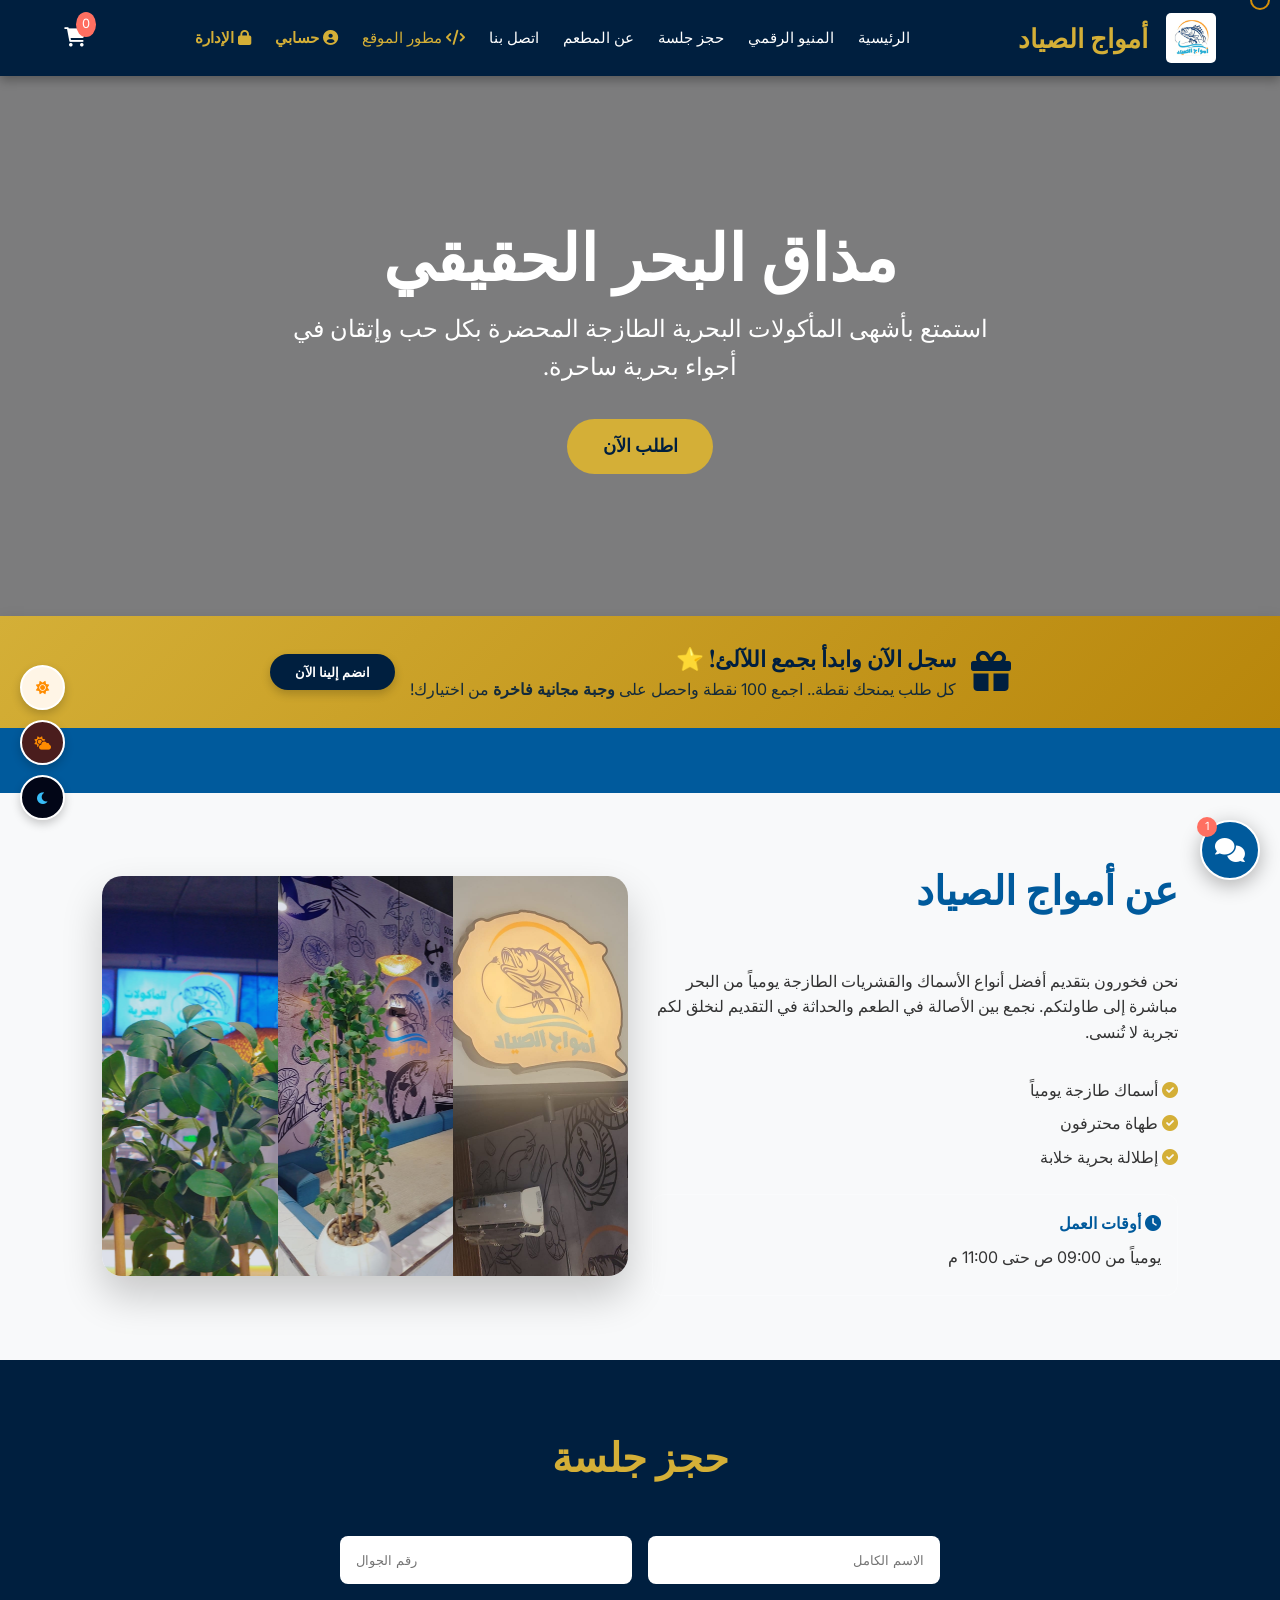
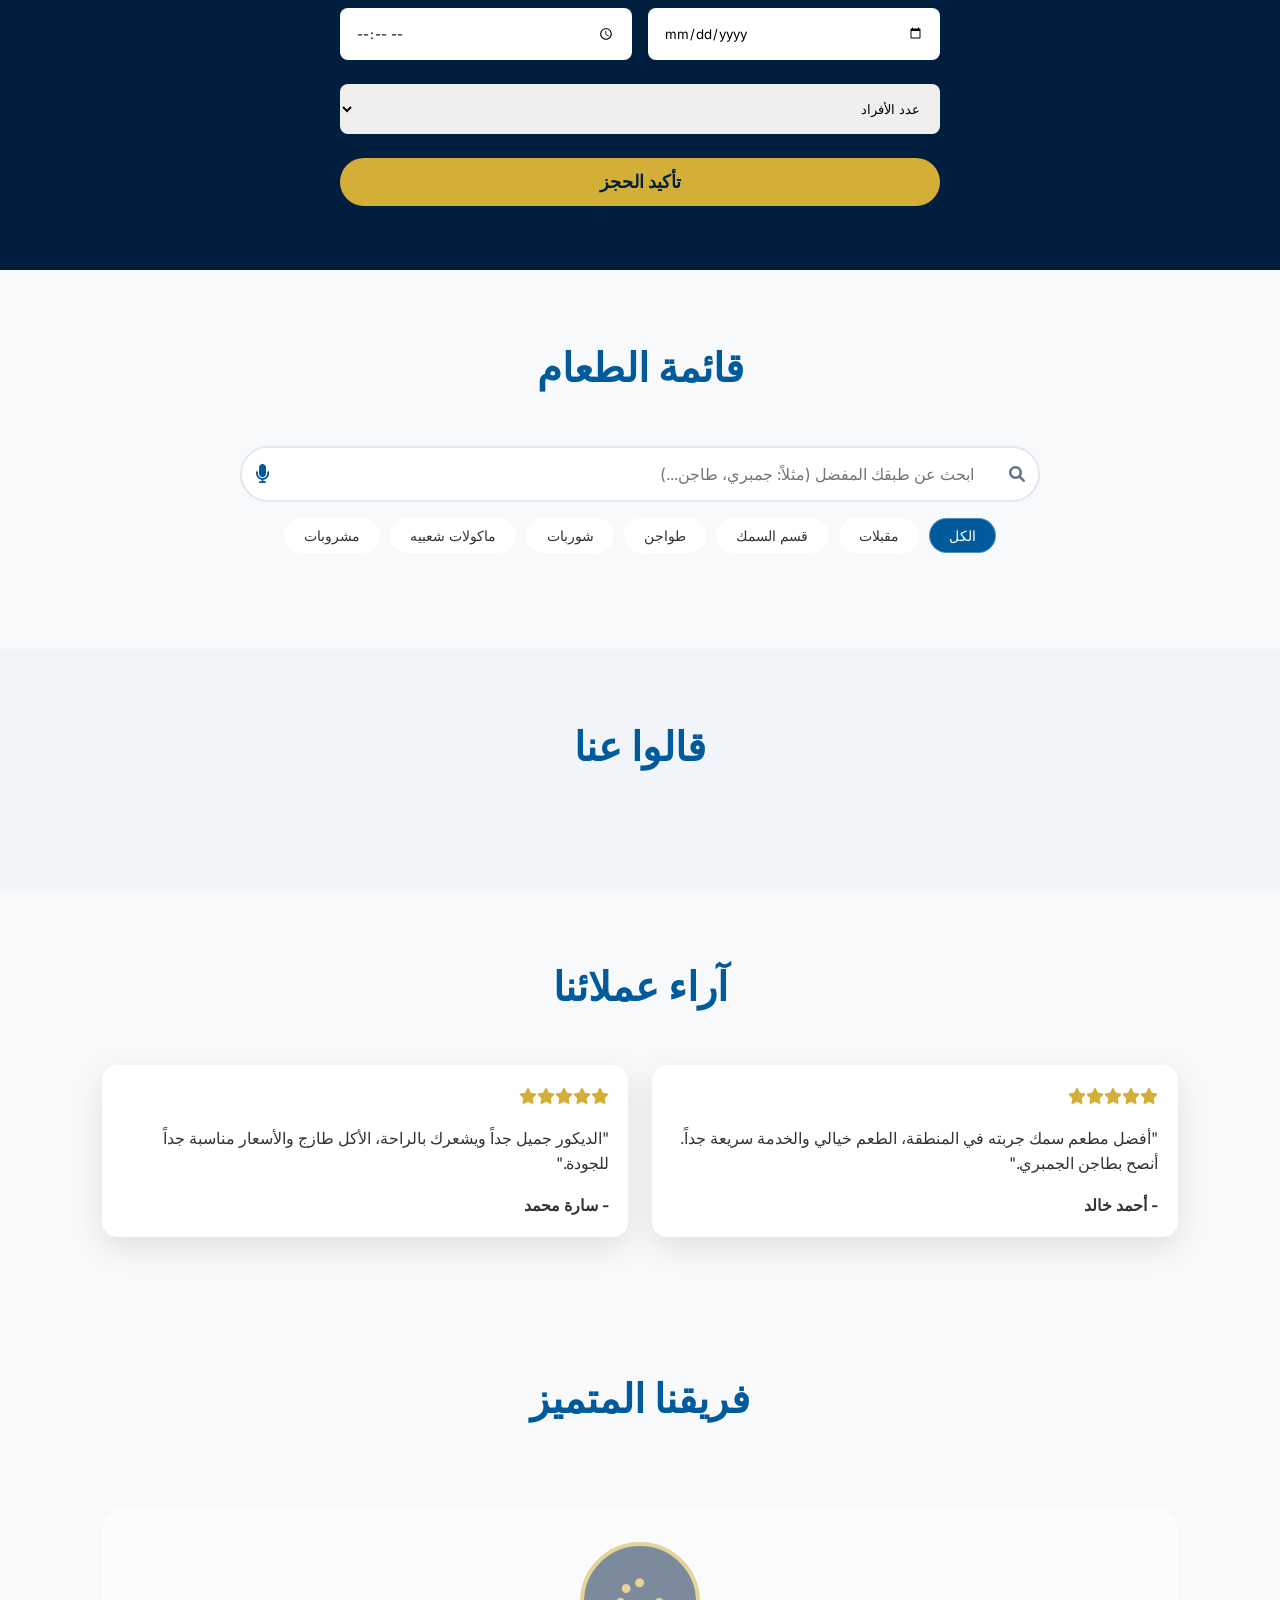
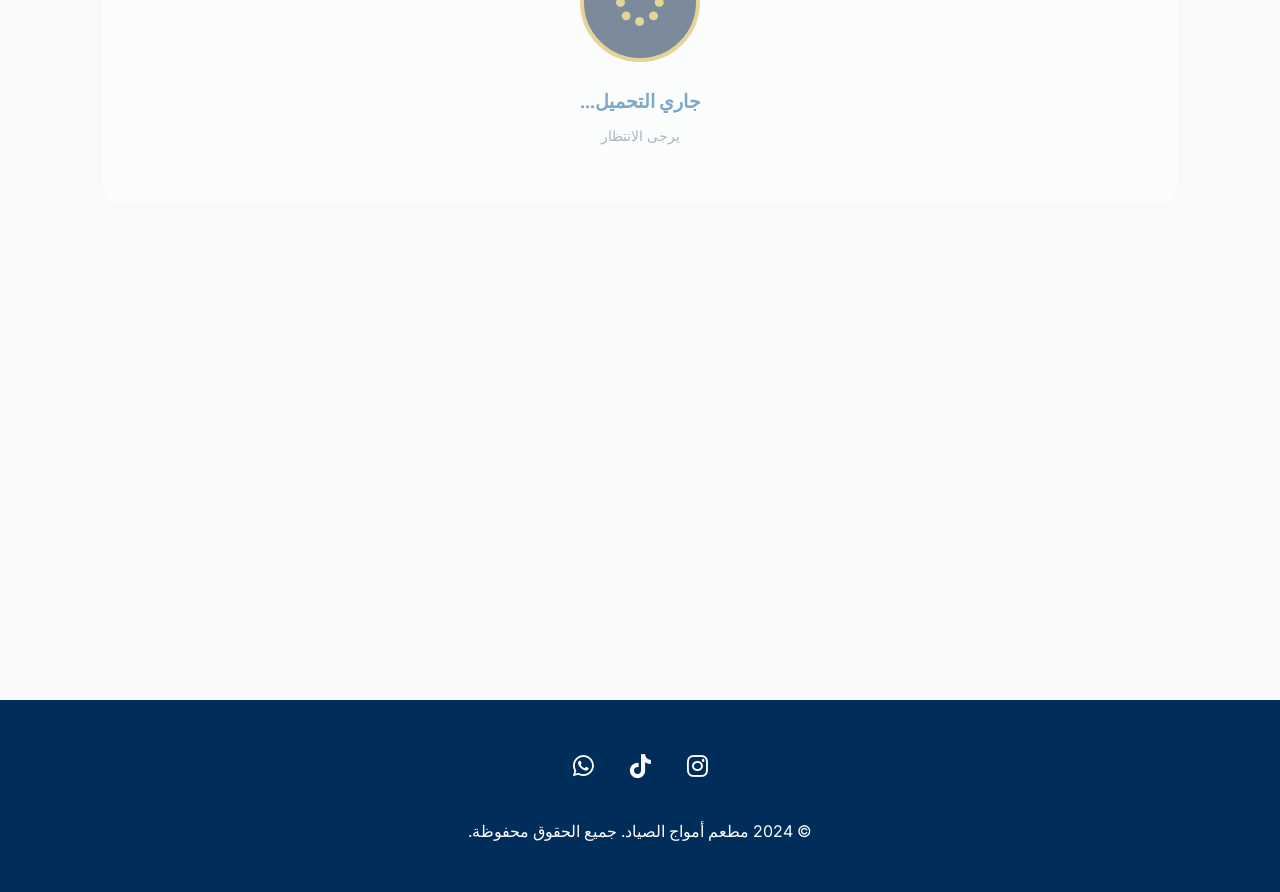
==== index.html @ 1dc342db "Add files via upload" ====
<!DOCTYPE html>
<html lang="ar" dir="rtl">
<head>
    <meta charset="UTF-8">
    <meta name="viewport" content="width=device-width, initial-scale=1.0">
    <title>أمواج الصياد | تجربة سي فود استثنائية</title>
    <meta name="description" content="مطعم أمواج الصياد يقدم أفضل المأكولات البحرية الطازجة، مشويات، طواجن، وحجز جلسات أونلاين.">
    <link rel="stylesheet" href="style.css">
    <link rel="stylesheet" href="https://cdnjs.cloudflare.com/ajax/libs/font-awesome/6.0.0/css/all.min.css">
    <link rel="stylesheet" href="https://cdn.jsdelivr.net/npm/@emran-alhaddad/saudi-riyal-font@latest/index.css">
    <link href="https://fonts.googleapis.com/css2?family=Playfair+Display:wght@700&family=Inter:wght@400;500;700&display=swap" rel="stylesheet">
    <link rel="manifest" href="manifest.json">
</head>
<body>
    <div id="scroll-progress"></div>
    <div id="custom-cursor"></div>
    <!-- Header -->
    <header>
        <a href="index.html" class="logo">
            <img src="logo.png.jpeg" alt="أمواج الصياد" style="height: 50px; vertical-align: middle; margin-left: 10px; border-radius: 5px;">
            أمواج الصياد
        </a>
        <nav>
            <ul>
                <li><a href="index.html">الرئيسية</a></li>
                <li><a href="#menu">المنيو الرقمي</a></li>
                <li><a href="#reservations">حجز جلسة</a></li>
                <li><a href="#about">عن المطعم</a></li>
                <li><a href="#contact">اتصل بنا</a></li>
                <li><a href="#" onclick="openDeveloperModal()" style="color: var(--sandy-gold);"><i class="fas fa-code"></i> مطور الموقع</a></li>
                <li><a href="#" id="auth-nav-btn" onclick="openProfileModal()" style="color: var(--sandy-gold); font-weight: bold;"><i class="fas fa-user-circle"></i> حسابي</a></li>
                <li><a href="dashboard.html" style="color: var(--sandy-gold); font-weight: bold;"><i class="fas fa-lock"></i> الإدارة</a></li>
            </ul>
        </nav>
        <div class="cart-btn" onclick="toggleCart()" style="color: white; cursor: pointer; font-size: 1.2rem; position: relative;">
            <i class="fas fa-shopping-cart"></i>
            <span id="cart-count" style="background: var(--coral-orange); color: white; border-radius: 50%; padding: 2px 6px; font-size: 0.8rem; position: absolute; top: -10px; right: -10px;">0</span>
        </div>
        <!-- Hamburger -->
        <button class="hamburger" id="hamburger-btn" onclick="toggleMobileNav()" aria-label="القائمة">
            <span></span><span></span><span></span>
        </button>
    </header>

    <!-- Mobile Navigation -->
    <div class="nav-overlay" id="nav-overlay" onclick="closeMobileNav()"></div>
    <nav class="mobile-nav" id="mobile-nav">
        <ul>
            <li><a href="index.html" onclick="closeMobileNav()"><i class="fas fa-home"></i> الرئيسية</a></li>
            <li><a href="#menu" onclick="closeMobileNav()"><i class="fas fa-utensils"></i> المنيو الرقمي</a></li>
            <li><a href="#reservations" onclick="closeMobileNav()"><i class="fas fa-calendar-alt"></i> حجز جلسة</a></li>
            <li><a href="#about" onclick="closeMobileNav()"><i class="fas fa-info-circle"></i> عن المطعم</a></li>
            <li><a href="#contact" onclick="closeMobileNav()"><i class="fas fa-map-marker-alt"></i> اتصل بنا</a></li>
            <li><a href="#" onclick="openDeveloperModal(); closeMobileNav();" style="color: var(--sandy-gold);"><i class="fas fa-code"></i> مطور الموقع</a></li>
            <li><a href="#" id="auth-mobile-btn" onclick="openProfileModal(); closeMobileNav();" style="color: var(--sandy-gold); font-weight: bold;"><i class="fas fa-user-circle"></i> حسابي</a></li>
            <li><a href="dashboard.html" onclick="closeMobileNav()" style="color: var(--sandy-gold); font-weight: bold;"><i class="fas fa-lock"></i> الإدارة</a></li>
        </ul>
    </nav>

    <!-- Hero Section -->
    <section class="hero">
        <h1>مذاق البحر الحقيقي</h1>
        <p>استمتع بأشهى المأكولات البحرية الطازجة المحضرة بكل حب وإتقان في أجواء بحرية ساحرة.</p>
        <a href="#menu" class="btn-primary">اطلب الآن</a>
    </section>

    <!-- Loyalty Exciting Banner -->
    <div style="background: linear-gradient(135deg, var(--sandy-gold), #b8860b); color: var(--deep-blue); padding: 1.5rem; text-align: center; box-shadow: 0 4px 15px rgba(0,0,0,0.1);">
        <div style="max-width: 1200px; margin: 0 auto; display: flex; align-items: center; justify-content: center; gap: 15px; flex-wrap: wrap;">
            <div style="font-size: 2.5rem; animation: pulse 2s infinite;"><i class="fas fa-gift"></i></div>
            <div style="text-align: right;">
                <h3 style="margin: 0; font-size: 1.4rem;">سجل الآن وابدأ بجمع اللآلئ! ⭐</h3>
                <p style="margin: 0; font-size: 1rem; opacity: 0.9;">كل طلب يمنحك نقطة.. اجمع 100 نقطة واحصل على <strong>وجبة مجانية فاخرة</strong> من اختيارك!</p>
            </div>
            <button onclick="openProfileModal()" style="background: var(--deep-blue); color: white; border: none; padding: 10px 25px; border-radius: 50px; font-weight: bold; cursor: pointer; transition: 0.3s; box-shadow: 0 4px 10px rgba(0,0,0,0.2);">انضم إلينا الآن</button>
        </div>
    </div>
    <style>
        @keyframes pulse { 0% { transform: scale(1); } 50% { transform: scale(1.1); } 100% { transform: scale(1); } }
    </style>

    <!-- Promo Banner -->
    <div id="promo-banner" style="background: var(--ocean-blue); color: white; text-align: center; font-weight: bold; overflow: hidden; transition: 0.3s;">
        <div id="promo-image-container" style="display: none; width: 100%; height: auto;">
            <img id="promo-image-el" src="" alt="عرض خاص" style="width: 100%; max-height: 250px; object-fit: cover;">
        </div>
        <div id="promo-video-container" style="display: none; width: 100%; height: auto;">
            <video id="promo-video-el" controls muted autoplay loop style="width: 100%; max-height: 400px; object-fit: cover;"></video>
        </div>
        <div id="promo-text-container" style="padding: 1rem;">
            <marquee id="promo-marquee">🔥 عرض الغداء: خصم 20% على جميع الطواجن يومياً من 12 إلى 4 عصراً! 🔥</marquee>
        </div>
    </div>

    <!-- About Section -->
    <section id="about">
        <div class="grid" style="align-items: center;">
            <div>
                <h2 class="section-title" style="text-align: right;">عن أمواج الصياد</h2>
                <p>نحن فخورون بتقديم أفضل أنواع الأسماك والقشريات الطازجة يومياً من البحر مباشرة إلى طاولتكم. نجمع بين الأصالة في الطعم والحداثة في التقديم لنخلق لكم تجربة لا تُنسى.</p>
                <div style="margin-top: 2rem;">
                    <span style="display: block; margin-bottom: 0.5rem;"><i class="fas fa-check-circle" style="color: var(--sandy-gold);"></i> أسماك طازجة يومياً</span>
                    <span style="display: block; margin-bottom: 0.5rem;"><i class="fas fa-check-circle" style="color: var(--sandy-gold);"></i> طهاة محترفون</span>
                    <span style="display: block; margin-bottom: 0.5rem;"><i class="fas fa-check-circle" style="color: var(--sandy-gold);"></i> إطلالة بحرية خلابة</span>
                    <div id="opening-hours-display" style="margin-top: 1.5rem; padding: 1rem; background: var(--bg-main); border-radius: 12px; border: 1px solid var(--glass-border); color: var(--text-main);">
                        <h4 style="margin-bottom: 0.5rem; color: var(--ocean-blue);"><i class="fas fa-clock"></i> أوقات العمل</h4>
                        <p id="hours-text">يومياً من <span id="display-open-time">09:00 ص</span> حتى <span id="display-close-time">11:00 م</span></p>
                        <p id="current-status-badge" style="margin-top: 0.5rem; font-weight: bold;"></p>
                    </div>
                </div>
            </div>
            <div class="about-slider" style="border-radius: 20px; overflow: hidden; box-shadow: 0 20px 40px rgba(0,0,0,0.2); position: relative; height: clamp(220px, 40vw, 400px);">
                <div class="slider-track" style="display: flex; width: 300%; height: 100%; animation: slideAbout 12s infinite linear;">
                    <img src="amwwaj.jpeg" style="width: 33.33%; object-fit: cover;">
                    <img src="aa.jpeg" style="width: 33.33%; object-fit: cover;">
                    <img src="amm.jpeg" style="width: 33.33%; object-fit: cover;">
                </div>
            </div>
        </div>
    </section>

    <!-- Reservations -->
    <section id="reservations" style="background: var(--deep-blue); color: white;">
        <h2 class="section-title" style="color: var(--sandy-gold);">حجز جلسة</h2>
        <form id="reservation-form" style="max-width: 600px; margin: 0 auto; display: grid; gap: 1.5rem;">
            <div class="res-row">
                <input type="text" id="res-name" placeholder="الاسم الكامل" required style="padding: 1rem; border-radius: 8px; border: none; width: 100%;">
                <input type="tel" id="res-phone" placeholder="رقم الجوال" required style="padding: 1rem; border-radius: 8px; border: none; width: 100%;">
            </div>
            <div class="res-row">
                <input type="date" id="res-date" required style="padding: 1rem; border-radius: 8px; border: none; width: 100%;">
                <input type="time" id="res-time" required style="padding: 1rem; border-radius: 8px; border: none; width: 100%;">
            </div>
            <select id="res-persons" required style="padding: 1rem; border-radius: 8px; border: none;">
                <option value="">عدد الأفراد</option>
                <option value="1">شخص واحد</option>
                <option value="2">شخصين</option>
                <option value="4">4 أشخاص</option>
                <option value="6">عائلة (6+)</option>
            </select>
            <button type="submit" class="btn-primary" style="width: 100%;">تأكيد الحجز</button>
        </form>
    </section>

    <!-- Menu Section -->
    <section id="menu">
        <h2 class="section-title">قائمة الطعام</h2>
        
        <!-- Search & Filter Bar -->
        <div style="max-width: 800px; margin: 0 auto 2rem; display: flex; flex-direction: column; gap: 1rem;">
            <div style="position: relative; flex: 1;">
                <i class="fas fa-search" style="position: absolute; right: 15px; top: 50%; transform: translateY(-50%); color: var(--text-muted);"></i>
                <input type="text" id="menu-search" oninput="searchMenu()" placeholder="ابحث عن طبقك المفضل (مثلاً: جمبري، طاجن...)" style="width: 100%; padding: 1rem 4rem 1rem 1rem; border-radius: 50px; border: 2px solid #e2e8f0; font-size: 1rem; outline: none; transition: border-color 0.3s;">
                <button onclick="startVoiceSearch()" title="البحث الصوتي" style="position: absolute; left: 15px; top: 50%; transform: translateY(-50%); background: none; border: none; color: var(--ocean-blue); cursor: pointer; font-size: 1.2rem;"><i class="fas fa-microphone"></i></button>
            </div>
            <div class="menu-filters" style="display: flex; justify-content: center; gap: 10px; flex-wrap: wrap;">
                <button class="filter-btn active" onclick="filterMenu('all')">الكل</button>
                <button class="filter-btn" onclick="filterMenu('appetizer')">مقبلات</button>
                <button class="filter-btn" onclick="filterMenu('grilled')">قسم السمك</button>
                <button class="filter-btn" onclick="filterMenu('stew')">طواجن</button>
                <button class="filter-btn" onclick="filterMenu('soup')">شوربات</button>
                <button class="filter-btn" onclick="filterMenu('traditional')">ماكولات شعبيه</button>
                <button class="filter-btn" onclick="filterMenu('drink')">مشروبات</button>
            </div>
        </div>

        <div id="menu-grid" class="grid"></div>
    </section>

    <!-- Testimonials Section -->
    <section id="testimonials" style="background: #f1f5f9;">
        <h2 class="section-title">قالوا عنا</h2>
        <div id="testimonials-grid" class="grid">
            <!-- Dynamic Testimonials -->
        </div>
    </section>

    <!-- Reviews -->
    <section id="reviews">
        <h2 class="section-title">آراء عملائنا</h2>
        <div class="grid">
            <div class="card card-content">
                <div style="color: var(--sandy-gold); margin-bottom: 1rem;">
                    <i class="fas fa-star"></i><i class="fas fa-star"></i><i class="fas fa-star"></i><i class="fas fa-star"></i><i class="fas fa-star"></i>
                </div>
                <p>"أفضل مطعم سمك جربته في المنطقة، الطعم خيالي والخدمة سريعة جداً. أنصح بطاجن الجمبري."</p>
                <h4 style="margin-top: 1rem;">- أحمد خالد</h4>
            </div>
            <div class="card card-content">
                <div style="color: var(--sandy-gold); margin-bottom: 1rem;">
                    <i class="fas fa-star"></i><i class="fas fa-star"></i><i class="fas fa-star"></i><i class="fas fa-star"></i><i class="fas fa-star"></i>
                </div>
                <p>"الديكور جميل جداً ويشعرك بالراحة، الأكل طازج والأسعار مناسبة جداً للجودة."</p>
                <h4 style="margin-top: 1rem;">- سارة محمد</h4>
            </div>
        </div>
    </section>

    <!-- Meet our Team -->
    <section id="staff">
        <h2 class="section-title">فريقنا المتميز</h2>
        <!-- Populated dynamically from Firebase via main.js > renderStaffSection() -->
        <div class="staff-grid" id="staff-grid-dynamic">
            <!-- Loading skeleton -->
            <div class="staff-card" style="opacity:0.5;">
                <div class="staff-img-wrapper"><i class="fas fa-spinner fa-spin"></i></div>
                <h3>جاري التحميل...</h3>
                <p>يرجى الانتظار</p>
            </div>
        </div>
    </section>

    <!-- Maps & Contact -->
    <section id="contact" style="padding: 0;">
        <div style="width: 100%; height: 400px;">
            <iframe src="https://maps.google.com/maps?q=%D8%A3%D9%85%D9%88%D8%A7%D8%AC+%D8%A7%D9%84%D8%B5%D9%8A%D8%A7%D8%AF+%D9%84%D9%84%D9%85%D8%A3%D9%83%D9%88%D9%84%D8%A7%D8%AA+%D8%A7%D9%84%D8%A8%D8%AD%D8%B1%D9%8A%D8%A9%D8%8C+6452%D8%8C+2743%D8%8C+%D8%A8%D8%AD%D8%B1%D9%87+22847&t=&z=15&ie=UTF8&iwloc=&output=embed" width="100%" height="100%" style="border:0;" allowfullscreen="" loading="lazy"></iframe>
        </div>
    </section>

    <!-- Shopping Cart Sidebar -->
    <div id="cart-sidebar" class="compact-cart" style="display: flex; flex-direction: column; position: fixed; top: 0; left: -400px; width: 320px; max-width: 100vw; height: 100%; background: var(--wave-white); z-index: 2000; box-shadow: 2px 0 20px rgba(0,0,0,0.2); transition: 0.3s; color: var(--text-main);">
        <div style="padding: 1.5rem 1.5rem 0.5rem 1.5rem; flex-shrink: 0; border-bottom: 1px solid #eee;">
            <div style="display: flex; justify-content: space-between; align-items: center; margin-bottom: 10px;">
                <h3 style="margin: 0; color: var(--ocean-blue);">سلة الطلبات</h3>
                <i class="fas fa-times" onclick="toggleCart()" style="cursor: pointer; font-size: 1.2rem; color: var(--text-muted);"></i>
            </div>
        </div>
        <div class="cart-scroll-area" style="flex-grow: 1; overflow-y: auto; padding: 1rem 1.5rem;">
            <div id="cart-items" style="margin-bottom: 1.5rem;"></div>
            
            <!-- Coupon Code Section -->
            <div style="margin-bottom: 1.5rem; padding: 1rem; background: var(--bg-main); border: 1px solid var(--glass-border); border-radius: 10px;">
                <label style="display: block; font-size: 0.85rem; margin-bottom: 0.5rem;">هل لديك كود خصم؟</label>
                <div style="display: flex; gap: 5px;">
                    <input type="text" id="coupon-input" placeholder="ادخل الكود هنا" style="flex: 1; padding: 8px; border: 1px solid #ddd; border-radius: 5px;">
                    <button onclick="applyCoupon()" style="padding: 8px 15px; background: var(--ocean-blue); color: white; border: none; border-radius: 5px; cursor: pointer;">تطبيق</button>
                </div>
                <p id="coupon-msg" style="font-size: 0.8rem; margin-top: 5px;"></p>
            </div>

            <div style="border-top: 2px solid #eee; padding-top: 1rem; margin-bottom: 2rem;">
                <div style="display: flex; justify-content: space-between; font-size: 1.2rem; font-weight: bold; margin-bottom: 0.5rem;">
                    <span>الإجمالي:</span>
                    <span><span id="cart-total">0</span> <span class="icon-saudi_riyal"></span></span>
                </div>
                <div id="discount-area" style="display: none; justify-content: space-between; color: #16a34a; font-size: 0.95rem;">
                    <span>الخصم:</span>
                    <span>-<span id="discount-amount">0</span> <span class="icon-saudi_riyal"></span></span>
                </div>
            </div>

            <div style="margin-bottom: 0.8rem;">
                <label style="font-size: 0.9rem; display: block; margin-bottom: 3px;">الاسم:</label>
                <input type="text" id="customer-name" placeholder="اسمك الكريم" style="width: 100%; padding: 8px; border: 1px solid #ddd; border-radius: 5px;" readonly>
            </div>
            <div style="margin-bottom: 0.8rem;">
                <label style="font-size: 0.9rem; display: block; margin-bottom: 3px;">رقم الجوال:</label>
                <input type="tel" id="customer-phone" placeholder="05xxxxxxxx" style="width: 100%; padding: 8px; border: 1px solid #ddd; border-radius: 5px;" readonly>
            </div>
            <div style="margin-bottom: 0.8rem;">
                <label style="font-size: 0.9rem; display: block; margin-bottom: 3px;">البريد الإلكتروني (اختياري):</label>
                <input type="email" id="customer-email" placeholder="example@email.com" style="width: 100%; padding: 8px; border: 1px solid #ddd; border-radius: 5px;" readonly>
            </div>

            <!-- Loyalty Points Section -->
            <div id="loyalty-points-container" style="display: block; margin-bottom: 1rem; padding: 1rem; background: var(--bg-card); border: 1px solid var(--sandy-gold); border-radius: 10px;">
                <p style="font-size: 0.9rem; margin-bottom: 5px;"><i class="fas fa-star" style="color: var(--sandy-gold);"></i> رصيد نقاطك: <strong id="loyalty-points-balance">0</strong> نقطة</p>
                <p style="font-size: 0.8rem; color: var(--text-muted); margin-bottom: 10px;">(ستحصل على <span id="new-points-preview">0</span> نقطة من هذا الطلب)</p>
                <div id="loyalty-redeem-section" style="display: none; border-top: 1px solid #fde68a; padding-top: 10px;">
                    <label style="font-size: 0.85rem; cursor: pointer; color: #b45309; font-weight: bold; display: flex; align-items: center; gap: 5px;">
                        <input type="checkbox" id="redeem-points-checkbox" onchange="calculateTotal()"> 
                        استبدال 100 نقطة بوجبة مجانية (تُخصم من أعلى صنف سعراً)!
                    </label>
                </div>
            </div>

            <div style="margin-bottom: 1rem;">
                <label style="font-size: 0.9rem; display: block; margin-bottom: 5px;">نوع الطلب:</label>
                <div style="display: flex; gap: 10px;">
                    <label style="font-size: 0.85rem; cursor: pointer;"><input type="radio" name="order-type" value="سفري" checked> سفري</label>
                    <label style="font-size: 0.85rem; cursor: pointer;"><input type="radio" name="order-type" value="محلي"> محلي</label>
                </div>
            </div>
            <div style="margin-bottom: 1rem;">
                <label style="font-size: 0.9rem; display: block; margin-bottom: 5px;">طريقة الدفع:</label>
                <div style="display: flex; flex-direction: column; gap: 8px;">
                    <label style="font-size: 0.85rem; cursor: pointer;"><input type="radio" name="payment-method" value="كاش (عند الاستلام)" checked> كاش (عند الاستلام)</label>
                    <label style="font-size: 0.85rem; cursor: pointer;"><input type="radio" name="payment-method" value="شبكة (عند الاستلام)"> شبكة (عند الاستلام)</label>
                    <label style="font-size: 0.85rem; cursor: pointer;"><input type="radio" name="payment-method" value="تحويل بنكي"> تحويل بنكي</label>
                    <label id="payment-online-wrapper" style="font-size: 0.85rem; cursor: pointer;"><input type="radio" name="payment-method" value="دفع إلكتروني"> دفع إلكتروني (بطاقة ائتمانية / مدى)</label>
                </div>
            </div>
            <div style="margin-bottom: 1rem;">
                <label style="font-size: 0.9rem; display: block; margin-bottom: 5px;">ملاحظات:</label>
                <textarea id="order-notes" placeholder="أي ملاحظات إضافية على الطلب..." style="width: 100%; padding: 8px; border: 1px solid #ddd; border-radius: 5px; height: 60px; font-family: inherit; resize: none;"></textarea>
            </div>
        </div>
        <div style="padding: 1rem 2rem 2rem 2rem; flex-shrink: 0; background: var(--wave-white); border-top: 1px solid #eee;">
            <button class="btn-primary" style="width: 100%;" onclick="checkout()">إتمام الطلب</button>
        </div>
    </div>

    <!-- Payment Mockup Modal -->
    <div id="payment-modal" style="display: none; position: fixed; top: 0; left: 0; width: 100%; height: 100%; background: rgba(0,0,0,0.6); z-index: 3000; align-items: center; justify-content: center;">
        <div style="background: var(--wave-white); padding: 2rem; border-radius: 15px; width: 90%; max-width: 400px; box-shadow: 0 10px 30px rgba(0,0,0,0.2);">
            <h3 style="text-align: center; margin-bottom: 1.5rem; color: var(--ocean-blue);"><i class="fas fa-credit-card"></i> بوابة الدفع الإلكتروني</h3>
            <div style="margin-bottom: 1rem;">
                <label style="display: block; font-size: 0.9rem; margin-bottom: 5px;">رقم البطاقة</label>
                <input type="text" placeholder="0000 0000 0000 0000" style="width: 100%; padding: 10px; border: 1px solid #ddd; border-radius: 5px;" required>
            </div>
            <div style="display: flex; gap: 10px; margin-bottom: 1.5rem;">
                <div style="flex: 1;">
                    <label style="display: block; font-size: 0.9rem; margin-bottom: 5px;">تاريخ الانتهاء</label>
                    <input type="text" placeholder="MM/YY" style="width: 100%; padding: 10px; border: 1px solid #ddd; border-radius: 5px;" required>
                </div>
                <div style="flex: 1;">
                    <label style="display: block; font-size: 0.9rem; margin-bottom: 5px;">رمز الأمان (CVV)</label>
                    <input type="text" placeholder="123" style="width: 100%; padding: 10px; border: 1px solid #ddd; border-radius: 5px;" required>
                </div>
            </div>
            <div style="display: flex; gap: 10px;">
                <button class="btn-primary" style="flex: 1; background: #28a745; border-color: #28a745;" onclick="processPayment()">تأكيد الدفع</button>
                <button style="flex: 1; padding: 10px; border: 1px solid #ddd; border-radius: 5px; cursor: pointer; background: #f8f9fa;" onclick="closePaymentModal()">إلغاء</button>
            </div>
        </div>
    </div>

    <!-- Advanced: Announcement Popup Modal -->
    <div id="announcement-popup" style="display: none; position: fixed; top: 0; left: 0; width: 100%; height: 100%; background: rgba(0,0,0,0.7); z-index: 4000; align-items: center; justify-content: center; backdrop-filter: blur(5px);">
        <div style="background: var(--wave-white); padding: 2.5rem; border-radius: 20px; width: 90%; max-width: 500px; text-align: center; position: relative; animation: popupAnim 0.5s cubic-bezier(0.175, 0.885, 0.32, 1.275);">
            <button onclick="closePopup()" style="position: absolute; top: 15px; left: 15px; border: none; background: none; font-size: 1.5rem; cursor: pointer; color: var(--text-muted);">&times;</button>
            <div style="width: 70px; height: 70px; background: #fff7ed; color: #f97316; border-radius: 50%; display: flex; align-items: center; justify-content: center; font-size: 2rem; margin: 0 auto 1.5rem;">
                <i class="fas fa-bullhorn"></i>
            </div>
            <h2 id="popup-title-el" style="margin-bottom: 1rem; color: var(--ocean-blue);">تنبيه هام</h2>
            <p id="popup-text-el" style="color: var(--text-muted); line-height: 1.6; margin-bottom: 2rem;">مرحباً بكم في مطعم أمواج الصياد!</p>
            <button class="btn-primary" onclick="closePopup()" style="width: 100%;">فهمت</button>
        </div>
    </div>
    <!-- Profile & Auth Modal -->
    <div id="auth-modal" style="display: none; position: fixed; top: 0; left: 0; width: 100%; height: 100%; background: rgba(0,0,0,0.6); z-index: 5000; align-items: center; justify-content: center; backdrop-filter: blur(5px);">
        <div style="background: var(--wave-white); padding: 2rem; border-radius: 20px; width: 90%; max-width: 400px; box-shadow: 0 20px 40px rgba(0,0,0,0.2); position: relative; text-align: center;">
            <button onclick="closeProfileModal()" style="position: absolute; top: 15px; left: 15px; border: none; background: none; font-size: 1.5rem; cursor: pointer; color: var(--text-muted);">&times;</button>
            
            <!-- Profile View (Shown when logged in) -->
            <div id="profile-view" style="display: none;">
                <div style="width: 80px; height: 80px; background: #f1f5f9; color: var(--ocean-blue); border-radius: 50%; display: flex; align-items: center; justify-content: center; font-size: 2.5rem; margin: 0 auto 1rem;">
                    <i class="fas fa-user"></i>
                </div>
                <h3 id="profile-name" style="color: var(--primary-blue); margin-bottom: 0.5rem;"></h3>
                <p id="profile-phone" style="color: var(--text-muted); margin-bottom: 1.5rem; font-size: 0.9rem;"></p>
                <div style="background: #fffbeb; border: 1px solid #fde68a; padding: 1.5rem; border-radius: 12px; margin-bottom: 1.5rem;">
                    <h4 style="color: #b45309; margin-bottom: 0.5rem;">رصيد النقاط</h4>
                    <div style="font-size: 2.5rem; font-weight: bold; color: var(--sandy-gold);">
                        <i class="fas fa-star" style="font-size: 2rem;"></i> <span id="profile-points">0</span>
                    </div>
                </div>

                <div style="text-align: right; margin-bottom: 1.5rem;">
                    <h4 style="color: var(--primary-blue); margin-bottom: 10px; border-bottom: 2px solid #eee; padding-bottom: 5px;"><i class="fas fa-file-invoice"></i> فواتيرك السابقة</h4>
                    <div id="profile-orders-list" style="max-height: 250px; overflow-y: auto; padding-left: 5px;">
                        <p style="color: var(--text-muted); font-size: 0.85rem; text-align: center;">لا توجد طلبات سابقة بعد.</p>
                    </div>
                </div>

                <button onclick="processLogout()" style="width: 100%; padding: 10px; border: 1px solid #dc3545; color: #dc3545; background: var(--wave-white); border-radius: 5px; cursor: pointer; font-weight: bold;">تسجيل الخروج</button>
            </div>

            <!-- Auth View (Shown when not logged in) -->
            <div id="auth-view" style="display: block;">
                <h3 id="auth-title" style="color: var(--primary-blue); margin-bottom: 1.5rem;">تسجيل الدخول</h3>
                
                <div style="display: flex; justify-content: center; gap: 20px; margin-bottom: 1.5rem; border-bottom: 1px solid #eee; padding-bottom: 10px;">
                    <button id="tab-login" onclick="switchAuthTab('login')" style="background:none; border:none; font-weight:bold; cursor:pointer; color: var(--ocean-blue);">دخول</button>
                    <button id="tab-register" onclick="switchAuthTab('register')" style="background:none; border:none; font-weight:bold; cursor:pointer; color: var(--text-muted);">إنشاء حساب</button>
                </div>

                <!-- Login Form -->
                <div id="form-login" style="display: block; text-align: right;">
                    <input type="tel" id="login-phone" placeholder="رقم الجوال" style="width: 100%; padding: 12px; border: 1px solid #ddd; border-radius: 8px; margin-bottom: 1rem;">
                    <input type="password" id="login-password" placeholder="كلمة المرور" style="width: 100%; padding: 12px; border: 1px solid #ddd; border-radius: 8px; margin-bottom: 1rem;">
                    <button class="btn-primary" style="width: 100%;" onclick="processLogin()">دخول</button>
                </div>

                <!-- Register Form -->
                <div id="form-register" style="display: none; text-align: right;">
                    <input type="text" id="reg-name" placeholder="الاسم" style="width: 100%; padding: 12px; border: 1px solid #ddd; border-radius: 8px; margin-bottom: 1rem;">
                    <input type="tel" id="reg-phone" placeholder="رقم الجوال" style="width: 100%; padding: 12px; border: 1px solid #ddd; border-radius: 8px; margin-bottom: 1rem;">
                    <input type="password" id="reg-password" placeholder="كلمة المرور" style="width: 100%; padding: 12px; border: 1px solid #ddd; border-radius: 8px; margin-bottom: 1rem;">
                    <button class="btn-primary" style="width: 100%;" onclick="processRegister()">إنشاء حساب</button>
                </div>
                <p id="auth-error" style="color: #dc3545; font-size: 0.85rem; margin-top: 1rem; display: none;"></p>
            </div>
        </div>
    </div>
    <!-- Shopping Cart Sidebar End -->
    <style>
        @keyframes popupAnim { from { transform: scale(0.8); opacity: 0; } to { transform: scale(1); opacity: 1; } }
        
        /* Custom Scrollbar for Cart */
        .cart-scroll-area::-webkit-scrollbar {
            width: 6px;
        }
        .cart-scroll-area::-webkit-scrollbar-track {
            background: #f1f1f1;
            border-radius: 10px;
        }
        .cart-scroll-area::-webkit-scrollbar-thumb {
            background: var(--ocean-blue);
            border-radius: 10px;
        }
        .cart-scroll-area::-webkit-scrollbar-thumb:hover {
            background: var(--primary-blue);
        }
        
        /* Compact UI for Cart Items */
        #cart-items > div {
            padding: 8px 0;
            border-bottom: 1px dashed #eee;
            font-size: 0.9rem;
        }
    </style>

    <!-- Developer Info Modal -->
    <div id="developer-modal" style="display: none; position: fixed; top: 0; left: 0; width: 100%; height: 100%; background: rgba(0,0,0,0.8); z-index: 6000; align-items: center; justify-content: center; backdrop-filter: blur(10px);">
        <div class="glass-panel" style="padding: 2.5rem; border-radius: 20px; width: 90%; max-width: 450px; text-align: center; position: relative; color: var(--text-main);">
            <button onclick="closeDeveloperModal()" style="position: absolute; top: 15px; left: 15px; border: none; background: none; font-size: 1.5rem; cursor: pointer; color: var(--sandy-gold);">&times;</button>
            <div style="display: flex; justify-content: center; gap: 15px; margin-bottom: 1.5rem;">
                <div style="width: 85px; height: 85px; border-radius: 50%; border: 3px solid var(--sandy-gold); overflow: hidden; background: var(--deep-blue);">
                    <img src="dev_labib_real.jpg" alt="المهندس لبيب" style="width: 100%; height: 100%; object-fit: cover;">
                </div>
                <div style="width: 85px; height: 85px; border-radius: 50%; border: 3px solid var(--sandy-gold); overflow: hidden; background: var(--deep-blue);">
                    <img src="dev_rashid_real.jpg" alt="المهندس رشيد" style="width: 100%; height: 100%; object-fit: cover; object-position: center top;">
                </div>
            </div>
            <h2 style="margin-bottom: 0.2rem; font-family: 'Playfair Display', serif;">المهندس لبيب محفوظ الكلعي</h2>
            <h2 style="margin-bottom: 0.5rem; font-family: 'Playfair Display', serif;">المهندس رشيد علي أحمد</h2>
            <p style="color: var(--sandy-gold); font-weight: bold; margin-bottom: 1rem;">مطورون وحلول ويب متقدمة</p>
            <p style="font-size: 0.95rem; line-height: 1.8; margin-bottom: 2rem;">متخصصون في بناء تجارب الويب التفاعلية، وتطوير الأنظمة البرمجية المتكاملة للمطاعم والشركات، مع التركيز على الابتكار التقني وجماليات التصميم.</p>
            
            <div style="display: flex; justify-content: center; gap: 15px;">
                <a href="https://wa.me/966546117271" target="_blank" style="flex: 1; padding: 12px; background: #25d366; color: white; border-radius: 10px; text-decoration: none; font-weight: bold;"><i class="fab fa-whatsapp"></i> تواصل معنا</a>
            </div>
        </div>
    </div>

    <!-- Footer -->
    <footer style="background: var(--primary-blue); color: white; padding: 3rem 10%; text-align: center;">
        <div style="margin-bottom: 2rem;">
            <a href="#" id="link-instagram" target="_blank" style="color: white; margin: 0 1rem; font-size: 1.5rem;"><i class="fab fa-instagram"></i></a>
            <a href="#" id="link-tiktok" target="_blank" style="color: white; margin: 0 1rem; font-size: 1.5rem;"><i class="fab fa-tiktok"></i></a>
            <a href="https://wa.me/966546117271" id="link-whatsapp-footer" target="_blank" style="color: white; margin: 0 1rem; font-size: 1.5rem;"><i class="fab fa-whatsapp"></i></a>
        </div>
        <p>&copy; 2024 مطعم أمواج الصياد. جميع الحقوق محفوظة.</p>
    </footer>

    <!-- PDF Generation Library -->
    <script src="https://cdnjs.cloudflare.com/ajax/libs/html2pdf.js/0.10.1/html2pdf.bundle.min.js"></script>

    <!-- Firebase SDKs -->
    <script src="https://www.gstatic.com/firebasejs/8.10.1/firebase-app.js"></script>
    <script src="https://www.gstatic.com/firebasejs/8.10.1/firebase-database.js"></script>

    <script src="data.js"></script>
    <script src="main.js"></script>

    <script>
        function toggleMobileNav() {
            const nav = document.getElementById('mobile-nav');
            const btn = document.getElementById('hamburger-btn');
            const overlay = document.getElementById('nav-overlay');
            nav.classList.toggle('open');
            btn.classList.toggle('active');
            overlay.classList.toggle('visible');
            document.body.style.overflow = nav.classList.contains('open') ? 'hidden' : '';
        }
        function closeMobileNav() {
            const nav = document.getElementById('mobile-nav');
            const btn = document.getElementById('hamburger-btn');
            const overlay = document.getElementById('nav-overlay');
            nav.classList.remove('open');
            btn.classList.remove('active');
            overlay.classList.remove('visible');
            document.body.style.overflow = '';
        }
        
        // Register PWA Service Worker
        if ('serviceWorker' in navigator) {
            window.addEventListener('load', () => {
                navigator.serviceWorker.register('sw.js')
                    .then(reg => console.log('PWA: Service Worker Registered', reg))
                    .catch(err => console.log('PWA: Registration Failed', err));
            });
        }
    </script>
    <!-- Floating Theme Switcher -->
    <div id="theme-switcher" style="position: fixed; left: 20px; bottom: 80px; z-index: 3000; display: flex; flex-direction: column; gap: 10px;">
        <button onclick="setTheme('morning')" title="الوضع الصباحي" style="width: 45px; height: 45px; border-radius: 50%; border: 2px solid white; background: #fff5e6; color: #ff8c00; cursor: pointer; box-shadow: 0 4px 10px rgba(0,0,0,0.2);"><i class="fas fa-sun"></i></button>
        <button onclick="setTheme('sunset')" title="وضع الغروب" style="width: 45px; height: 45px; border-radius: 50%; border: 2px solid white; background: #4a1d1d; color: #ff8c00; cursor: pointer; box-shadow: 0 4px 10px rgba(0,0,0,0.2);"><i class="fas fa-cloud-sun"></i></button>
        <button onclick="setTheme('night')" title="الوضع الليلي" style="width: 45px; height: 45px; border-radius: 50%; border: 2px solid white; background: #020617; color: #38bdf8; cursor: pointer; box-shadow: 0 4px 10px rgba(0,0,0,0.2);"><i class="fas fa-moon"></i></button>
    </div>
    <!-- Floating Support Button -->
    <div class="support-float" onclick="openSupportModal()">
        <i class="fas fa-comments"></i>
        <span class="badge">1</span>
    </div>

    <!-- Support Modal -->
    <div id="support-modal" class="support-modal">
        <div class="support-modal-content">
            <button onclick="closeSupportModal()" style="position: absolute; top: 15px; left: 15px; border: none; background: none; font-size: 1.5rem; cursor: pointer; color: var(--text-muted);">&times;</button>
            <div style="text-align: center; margin-bottom: 2rem;">
                <h2 style="color: var(--ocean-blue);">كيف يمكننا مساعدتك؟</h2>
                <p style="color: var(--text-muted);">اختر أحد موظفينا للتواصل معه مباشرة</p>
            </div>
            <!-- Populated dynamically from Firebase via main.js > renderSupportModal() -->
            <div id="support-options-dynamic">
                <div class="support-option" style="opacity:0.5; pointer-events:none;">
                    <i class="fas fa-spinner fa-spin"></i>
                    <div><h4 style="margin:0;">جاري التحميل...</h4></div>
                </div>
            </div>
        </div>
    </div>

    <script>
        function setTheme(t) {
            document.body.setAttribute('data-theme', t);
            localStorage.setItem('user-theme', t);
        }
    </script>
</body>
</html>
---- style.css ----
:root {
    /* Morning Theme (Default) */
    --primary-blue: #002d5a;
    --deep-blue: #001f3f;
    --ocean-blue: #005a9c;
    --bg-main: #f8f9fa;      
    --bg-card: #ffffff;   
    --wave-white: #ffffff;
    --sandy-gold: #d4af37;
    --coral-orange: #ff6f61;
    --text-main: #333333;    
    --text-light: #ffffff;
    --text-muted: #64748b;
    --glass-bg: rgba(255, 255, 255, 0.7);
    --glass-border: rgba(255, 255, 255, 0.3);
    --transition: all 0.3s cubic-bezier(0.4, 0, 0.2, 1);
}

/* Sunset Theme */
[data-theme="sunset"] {
    --primary-blue: #4a1d1d;
    --deep-blue: #2d0f0f;
    --ocean-blue: #8b4513;
    --bg-main: #fff5e6;
    --bg-card: #ffead0;
    --wave-white: #ffead0;
    --sandy-gold: #ff8c00;
    --coral-orange: #ff4500;
    --text-main: #2d1a1a;
    --text-light: #ffffff;
    --text-muted: #8b4513;
    --glass-bg: rgba(255, 245, 230, 0.7);
}

/* Night Theme */
[data-theme="night"] {
    --primary-blue: #0f172a;
    --deep-blue: #020617;
    --ocean-blue: #38bdf8;
    --bg-main: #020617;
    --bg-card: #0f172a;
    --wave-white: #1e293b;
    --sandy-gold: #fbbf24;
    --coral-orange: #f43f5e;
    --text-main: #f8fafc;
    --text-light: #f8fafc;
    --text-muted: #94a3b8;
    --glass-bg: rgba(15, 23, 42, 0.8);
    --glass-border: rgba(255, 255, 255, 0.1);
}

/* Theme-aware Inputs & Forms */
[data-theme="night"] input, 
[data-theme="night"] select, 
[data-theme="night"] textarea {
    background-color: #1e293b;
    color: #f8fafc;
    border: 1px solid #334155;
}

[data-theme="night"] input::placeholder,
[data-theme="night"] textarea::placeholder {
    color: #94a3b8;
}

[data-theme="sunset"] input,
[data-theme="sunset"] select,
[data-theme="sunset"] textarea {
    background-color: #ffead0;
    color: #2d1a1a;
    border: 1px solid #d4af37;
}

/* Fix global text visibility in dark mode */
[data-theme="night"] .card-content p,
[data-theme="night"] .section-title p,
[data-theme="night"] .item-calories,
[data-theme="night"] .sidebar-item {
    color: var(--text-muted);
}

[data-theme="night"] .sidebar-item.active {
    color: var(--ocean-blue);
}

[data-theme="night"] .card-content h3,
[data-theme="night"] label,
[data-theme="night"] strong,
[data-theme="night"] h1,
[data-theme="night"] h2,
[data-theme="night"] h3,
[data-theme="night"] h4 {
    color: var(--text-main);
}

/* ===== MOBILE FIRST - منع التمرير الأفقي ===== */
html, body {
    max-width: 100%;
    overflow-x: hidden;
}

*, *::before, *::after {
    box-sizing: border-box;
    max-width: 100%;
}

img, video, iframe {
    max-width: 100%;
    height: auto;
}

* {
    margin: 0;
    padding: 0;
    box-sizing: border-box;
    font-family: 'Inter', 'Segoe UI', Tahoma, Geneva, Verdana, sans-serif;
}

body {
    background-color: var(--bg-main);
    color: var(--text-main);
    line-height: 1.6;
    overflow-x: hidden;
    direction: rtl;
    transition: background-color 1s ease, color 1s ease;
}

/* Scroll Progress Bar */
#scroll-progress {
    position: fixed;
    top: 0;
    left: 0;
    height: 4px;
    background: linear-gradient(to right, var(--sandy-gold), var(--coral-orange));
    width: 0%;
    z-index: 9999;
    transition: width 0.1s ease-out;
}

/* Custom Cursor */
#custom-cursor {
    width: 20px;
    height: 20px;
    border: 2px solid var(--sandy-gold);
    border-radius: 50%;
    position: fixed;
    pointer-events: none;
    z-index: 10000;
    transition: transform 0.1s ease-out, background 0.3s ease, width 0.3s, height 0.3s;
    transform: translate(-50%, -50%);
    mix-blend-mode: difference;
}

#custom-cursor.hover {
    transform: translate(-50%, -50%) scale(3);
    background: rgba(212, 175, 55, 0.2);
    border-color: var(--wave-white);
}

@media (max-width: 1024px) {
    #custom-cursor { display: none; }
}

h1, h2, h3, .logo {
    font-family: 'Playfair Display', serif;
}

/* ===== HEADER & NAVIGATION ===== */
header {
    background: var(--deep-blue);
    padding: 0.8rem 5%;
    display: flex;
    justify-content: space-between;
    align-items: center;
    position: sticky;
    top: 0;
    z-index: 1000;
    box-shadow: 0 4px 10px rgba(0, 0, 0, 0.3);
    gap: 1rem;
}

.logo {
    color: var(--sandy-gold);
    font-size: 1.6rem;
    font-weight: bold;
    text-decoration: none;
    display: flex;
    align-items: center;
    gap: 8px;
    flex-shrink: 0;
}

nav ul {
    display: flex;
    list-style: none;
    gap: 1.5rem;
    align-items: center;
    flex-wrap: nowrap;
}

nav a {
    color: var(--text-light);
    text-decoration: none;
    font-weight: 500;
    font-size: 0.95rem;
    transition: var(--transition);
    white-space: nowrap;
}

nav a:hover {
    color: var(--sandy-gold);
}

/* Hamburger Button */
.hamburger {
    display: none;
    flex-direction: column;
    gap: 5px;
    cursor: pointer;
    background: none;
    border: none;
    padding: 5px;
    z-index: 1100;
}

.hamburger span {
    display: block;
    width: 26px;
    height: 3px;
    background: var(--text-light);
    border-radius: 3px;
    transition: var(--transition);
}

.hamburger.active span:nth-child(1) {
    transform: translateY(8px) rotate(45deg);
}
.hamburger.active span:nth-child(2) {
    opacity: 0;
}
.hamburger.active span:nth-child(3) {
    transform: translateY(-8px) rotate(-45deg);
}

/* Mobile Nav Overlay */
.mobile-nav {
    display: none;
    position: fixed;
    top: 0;
    right: -100%;
    width: 75%;
    max-width: 300px;
    height: 100%;
    background: var(--primary-blue);
    z-index: 1050;
    flex-direction: column;
    padding: 5rem 2rem 2rem;
    transition: right 0.35s ease;
    box-shadow: -5px 0 20px rgba(0,0,0,0.4);
}

.mobile-nav.open {
    right: 0;
}

.mobile-nav ul {
    list-style: none;
    display: flex;
    flex-direction: column;
    gap: 0;
}

.mobile-nav ul li a {
    display: block;
    color: white;
    text-decoration: none;
    font-size: 1.1rem;
    padding: 1rem 0;
    border-bottom: 1px solid rgba(255,255,255,0.1);
    transition: var(--transition);
}

.mobile-nav ul li a:hover {
    color: var(--sandy-gold);
    padding-right: 0.5rem;
}

.nav-overlay {
    display: none;
    position: fixed;
    inset: 0;
    background: rgba(0,0,0,0.5);
    z-index: 1040;
}

.nav-overlay.visible {
    display: block;
}

/* ===== HERO SECTION ===== */
.hero {
    min-height: 60vh;
    background: linear-gradient(rgba(0, 0, 0, 0.5), rgba(0, 0, 0, 0.5)), url('https://images.unsplash.com/photo-1551735798-e3046bc00185?auto=format&fit=crop&w=1920&q=80');
    background-size: cover;
    background-position: center;
    display: flex;
    flex-direction: column;
    justify-content: center;
    align-items: center;
    text-align: center;
    color: white;
    padding: 2rem 5%;
}

.hero h1 {
    font-size: clamp(2rem, 6vw, 4rem);
    margin-bottom: 1rem;
    animation: fadeInUp 1s ease-out;
    line-height: 1.2;
}

.hero p {
    font-size: clamp(1rem, 2.5vw, 1.5rem);
    margin-bottom: 2rem;
    max-width: 700px;
    animation: fadeInUp 1.2s ease-out;
}

/* ===== BUTTONS ===== */
.btn-primary {
    background: var(--sandy-gold);
    color: var(--deep-blue);
    padding: 0.85rem 2.2rem;
    border: none;
    border-radius: 50px;
    font-size: 1.1rem;
    font-weight: bold;
    cursor: pointer;
    text-decoration: none;
    transition: var(--transition);
    animation: fadeInUp 1.4s ease-out;
    display: inline-block;
    text-align: center;
}

.btn-primary:hover {
    transform: scale(1.05);
    box-shadow: 0 0 20px rgba(212, 175, 55, 0.5);
}

/* ===== SECTIONS ===== */
section {
    padding: 4rem 8%;
}

.section-title {
    text-align: center;
    margin-bottom: 3rem;
    font-size: clamp(1.8rem, 4vw, 2.5rem);
    color: var(--ocean-blue);
}

/* ===== CARDS & GRID ===== */
.grid {
    display: grid;
    grid-template-columns: repeat(auto-fit, minmax(280px, 1fr));
    gap: 1.5rem;
}

.card {
    background: var(--bg-card);
    border-radius: 15px;
    overflow: hidden;
    box-shadow: 0 10px 30px rgba(0, 0, 0, 0.1);
    transition: var(--transition);
}

.card:hover {
    transform: translateY(-8px);
}

.card img {
    width: 100%;
    height: 220px;
    object-fit: cover;
}

.card-content {
    padding: 1.2rem;
}

/* ===== FILTER BUTTONS ===== */
.menu-filters {
    display: flex;
    justify-content: center;
    gap: 8px;
    flex-wrap: wrap;
    padding: 0 1rem;
}

.filter-btn {
    background: var(--bg-card);
    color: var(--text-main);
    border: 1px solid var(--glass-border);
    padding: 0.5rem 1.2rem;
    border-radius: 50px;
    cursor: pointer;
    transition: 0.3s;
    font-weight: 500;
    font-size: 0.9rem;
    white-space: nowrap;
}

.filter-btn.active,
.filter-btn:hover {
    background: var(--ocean-blue);
    color: white;
}

/* ===== ADD TO CART BUTTON ===== */
.add-to-cart {
    background: var(--ocean-blue);
    color: white;
    border: none;
    padding: 0.55rem 1rem;
    border-radius: 8px;
    cursor: pointer;
    width: 100%;
    margin-top: 1rem;
    font-size: 0.95rem;
    transition: var(--transition);
}

.add-to-cart:hover {
    background: var(--primary-blue);
}

/* ===== ITEM CALORIES ===== */
.item-calories {
    font-size: 0.8rem;
    color: #64748b;
    margin-bottom: 0.5rem;
}

/* ===== ABOUT SLIDER ===== */
.about-slider {
    border-radius: 20px;
    overflow: hidden;
    box-shadow: 0 20px 40px rgba(0,0,0,0.2);
    position: relative;
    height: 380px;
}

/* ===== CART SIDEBAR ===== */
#cart-sidebar {
    display: flex;
    flex-direction: column;
    position: fixed;
    top: 0;
    left: -420px;
    width: 380px;
    max-width: 100vw;
    height: 100%;
    background: var(--bg-card);
    z-index: 2000;
    box-shadow: 2px 0 20px rgba(0,0,0,0.2);
    transition: left 0.3s ease;
    color: var(--text-main);
}

/* ===== DASHBOARD LAYOUT ===== */
.dashboard-body {
    display: flex;
    min-height: 100vh;
}

.sidebar {
    width: 260px;
    background: var(--bg-card);
    border-left: 1px solid var(--glass-border);
    padding: 2rem 0;
    display: flex;
    flex-direction: column;
    flex-shrink: 0;
    position: sticky;
    top: 0;
    height: 100vh;
    overflow-y: auto;
}

.sidebar-item {
    padding: 1rem 2rem;
    display: flex;
    align-items: center;
    gap: 1rem;
    color: #64748b;
    cursor: pointer;
    transition: 0.2s;
    text-decoration: none;
}

.sidebar-item:hover,
.sidebar-item.active {
    background: #f1f5f9;
    color: var(--ocean-blue);
    border-right: 4px solid var(--ocean-blue);
}

.main-content {
    flex: 1;
    padding: 2rem;
    overflow-x: hidden;
}

/* Dashboard toggle button (mobile) */
.sidebar-toggle {
    display: none;
    position: fixed;
    bottom: 1.5rem;
    left: 1.5rem;
    z-index: 1200;
    background: var(--ocean-blue);
    color: white;
    border: none;
    border-radius: 50%;
    width: 52px;
    height: 52px;
    font-size: 1.3rem;
    cursor: pointer;
    box-shadow: 0 4px 15px rgba(0,90,156,0.4);
}

/* ===== ANIMATIONS ===== */
@keyframes fadeInUp {
    from { opacity: 0; transform: translateY(30px); }
    to   { opacity: 1; transform: translateY(0); }
}

@keyframes slideAbout {
    0%, 20%  { transform: translateX(0); }
    33%, 53% { transform: translateX(33.33%); }
    66%, 86% { transform: translateX(66.66%); }
    100%     { transform: translateX(0); }
}

/* ===== CURRENCY ICON ===== */
@font-face {
    font-family: 'SaudiRiyal';
    src: url('https://cdn.jsdelivr.net/gh/emran-alhaddad/saudi-riyal-font@latest/fonts/regular/saudi_riyal.ttf') format('truetype');
    font-display: swap;
}

.icon-saudi_riyal {
    font-family: 'SaudiRiyal', 'Inter', sans-serif !important;
    font-size: 2rem;
    vertical-align: middle;
    margin-right: 4px;
    color: var(--sandy-gold);
    display: inline-block;
    line-height: 1;
}

/* ===== RESPONSIVE: TABLET (768px - 1024px) ===== */
@media (max-width: 1024px) {
    section {
        padding: 3.5rem 6%;
    }

    .grid {
        grid-template-columns: repeat(auto-fit, minmax(240px, 1fr));
    }

    .sidebar {
        width: 220px;
    }
}

/* ===== RESPONSIVE: MOBILE (max 768px) ===== */
@media (max-width: 768px) {

    /* Header */
    header {
        padding: 0.8rem 4%;
    }

    .logo {
        font-size: 1.3rem;
    }

    .logo img {
        height: 38px !important;
    }

    /* Hide desktop nav, show hamburger */
    nav { display: none; }
    .hamburger { display: flex; }
    .mobile-nav { display: flex; }

    /* Hero */
    .hero {
        min-height: 70vh;
        padding: 2rem 4%;
    }

    /* Sections */
    section {
        padding: 3rem 4%;
    }

    /* About section stack */
    #about .grid {
        grid-template-columns: 1fr;
    }

    .about-slider {
        height: 250px;
        margin-top: 1.5rem;
    }

    /* Menu grid - 2 col on mobile */
    #menu-grid.grid {
        grid-template-columns: repeat(2, 1fr);
        gap: 1rem;
    }

    .card img {
        height: 160px;
    }

    .card-content {
        padding: 0.8rem;
    }

    .card-content h3 {
        font-size: 0.9rem;
    }

    .filter-btn {
        padding: 0.4rem 0.9rem;
        font-size: 0.82rem;
    }

    /* Reservation form */
    #reservations form .grid,
    #reservations form > div {
        grid-template-columns: 1fr !important;
    }

    /* Cart sidebar - full width on mobile */
    #cart-sidebar {
        width: 100vw;
        left: -100vw;
    }

    /* Section title */
    .section-title {
        margin-bottom: 2rem;
    }

    /* Dashboard: hide sidebar, use toggle */
    .dashboard-body {
        flex-direction: column;
    }

    .sidebar {
        display: none;
        position: fixed;
        top: 0;
        right: 0;
        width: 75%;
        max-width: 280px;
        height: 100%;
        z-index: 1200;
        border-left: none;
        border-bottom: 1px solid #e2e8f0;
        box-shadow: -4px 0 20px rgba(0,0,0,0.2);
    }

    .sidebar.mobile-open {
        display: flex;
    }

    .sidebar-toggle {
        display: flex;
        align-items: center;
        justify-content: center;
    }

    .main-content {
        padding: 1.2rem;
    }

    /* Dashboard stats */
    .stats-grid {
        grid-template-columns: 1fr 1fr !important;
    }

    /* Dashboard tables - horizontal scroll */
    .card table {
        min-width: 500px;
    }

    .card {
        overflow-x: auto;
    }

    /* Settings inputs full width */
    #settings .grid,
    #settings > div > div > div {
        grid-template-columns: 1fr !important;
    }

    .btn-primary {
        font-size: 1rem;
        padding: 0.75rem 1.8rem;
    }
}

/* Glassmorphism Classes */
.glass-panel {
    background: var(--glass-bg);
    backdrop-filter: blur(12px);
    -webkit-backdrop-filter: blur(12px);
    border: 1px solid var(--glass-border);
    box-shadow: 0 8px 32px 0 rgba(0, 0, 0, 0.1);
}

/* Skeleton Screens */
.skeleton {
    background: linear-gradient(90deg, #f0f0f0 25%, #e0e0e0 50%, #f0f0f0 75%);
    background-size: 200% 100%;
    animation: skeleton-loading 1.5s infinite;
    border-radius: 8px;
}

@keyframes skeleton-loading {
    0% { background-position: 200% 0; }
    100% { background-position: -200% 0; }
}

[data-theme="night"] .skeleton {
    background: linear-gradient(90deg, #1e293b 25%, #334155 50%, #1e293b 75%);
    background-size: 200% 100%;
}


/* ===== RESPONSIVE: SMALL MOBILE (max 480px) ===== */
@media (max-width: 480px) {

    .logo {
        font-size: 1.1rem;
    }

    /* Menu grid - 1 col on very small */
    #menu-grid.grid {
        grid-template-columns: 1fr;
    }

    .hero {
        min-height: 60vh;
    }

    .stats-grid {
        grid-template-columns: 1fr !important;
    }

    .icon-saudi_riyal {
        font-size: 1.5rem;
    }
}

/* ===== RESERVATION FORM ROW - responsive ===== */
.res-row {
    display: grid;
    grid-template-columns: 1fr 1fr;
    gap: 1rem;
}

@media (max-width: 520px) {
    .res-row {
        grid-template-columns: 1fr;
    }
}

/* ===== PREVENT HORIZONTAL SCROLL GLOBALLY ===== */
section,
header,
footer,
.grid,
.card,
form,
nav {
    max-width: 100%;
}

/* Fix inputs/selects overflowing on mobile */
input, select, textarea, button {
    max-width: 100%;
}
/* ===== CONTACT STAFF FEATURE ===== */
.staff-grid {
    display: grid;
    grid-template-columns: repeat(auto-fit, minmax(250px, 1fr));
    gap: 2rem;
    padding: 2rem 0;
}

.staff-card {
    background: var(--bg-card);
    border-radius: 20px;
    padding: 2rem;
    text-align: center;
    transition: var(--transition);
    border: 1px solid var(--glass-border);
    position: relative;
    overflow: hidden;
}

.staff-card:hover {
    transform: translateY(-10px);
    box-shadow: 0 15px 35px rgba(0,0,0,0.1);
}

.staff-img-wrapper {
    width: 120px;
    height: 120px;
    border-radius: 50%;
    margin: 0 auto 1.5rem;
    border: 4px solid var(--sandy-gold);
    overflow: hidden;
    background: var(--deep-blue);
    display: flex;
    align-items: center;
    justify-content: center;
    font-size: 3rem;
    color: var(--sandy-gold);
}

.staff-card h3 {
    margin-bottom: 0.5rem;
    color: var(--ocean-blue);
}

.staff-card p {
    color: var(--text-muted);
    font-size: 0.9rem;
    margin-bottom: 1.5rem;
}

.staff-contact-btn {
    display: flex;
    align-items: center;
    justify-content: center;
    gap: 10px;
    width: 100%;
    padding: 0.8rem;
    background: #25d366;
    color: white;
    border: none;
    border-radius: 50px;
    font-weight: bold;
    cursor: pointer;
    text-decoration: none;
    transition: 0.3s;
}

.staff-contact-btn:hover {
    background: #128c7e;
    transform: scale(1.05);
}

/* Floating Support Button */
.support-float {
    position: fixed;
    right: 20px;
    bottom: 20px;
    width: 60px;
    height: 60px;
    background: var(--ocean-blue);
    color: white;
    border-radius: 50%;
    display: flex;
    align-items: center;
    justify-content: center;
    font-size: 1.5rem;
    cursor: pointer;
    z-index: 2500;
    box-shadow: 0 5px 20px rgba(0,0,0,0.3);
    transition: var(--transition);
    border: 2px solid white;
}

.support-float:hover {
    transform: scale(1.1) rotate(10deg);
}

.support-float .badge {
    position: absolute;
    top: -5px;
    left: -5px;
    background: var(--coral-orange);
    width: 20px;
    height: 20px;
    border-radius: 50%;
    font-size: 0.7rem;
    display: flex;
    align-items: center;
    justify-content: center;
    animation: pulse 2s infinite;
}

/* Support Modal */
.support-modal {
    display: none;
    position: fixed;
    top: 0;
    left: 0;
    width: 100%;
    height: 100%;
    background: rgba(0,0,0,0.7);
    z-index: 5000;
    align-items: center;
    justify-content: center;
    backdrop-filter: blur(8px);
}

.support-modal-content {
    background: var(--bg-main);
    width: 90%;
    max-width: 450px;
    border-radius: 25px;
    padding: 2.5rem;
    position: relative;
    box-shadow: 0 20px 50px rgba(0,0,0,0.3);
    animation: popupAnim 0.4s cubic-bezier(0.175, 0.885, 0.32, 1.275);
}

.support-option {
    display: flex;
    align-items: center;
    gap: 15px;
    padding: 1rem;
    background: var(--bg-card);
    border: 1px solid var(--glass-border);
    border-radius: 15px;
    margin-bottom: 1rem;
    cursor: pointer;
    transition: 0.3s;
    text-decoration: none;
    color: var(--text-main);
}

.support-option:hover {
    background: var(--wave-white);
    transform: translateX(-5px);
    border-color: var(--sandy-gold);
}

.support-option i {
    width: 45px;
    height: 45px;
    background: #f0f9ff;
    color: var(--ocean-blue);
    border-radius: 50%;
    display: flex;
    align-items: center;
    justify-content: center;
    font-size: 1.2rem;
}

[data-theme="night"] .support-option i {
    background: #1e293b;
    color: var(--ocean-blue);
}

/* Animations from existing or new */
@keyframes pulse {
    0% { transform: scale(1); box-shadow: 0 0 0 0 rgba(255, 111, 97, 0.7); }
    70% { transform: scale(1.1); box-shadow: 0 0 0 10px rgba(255, 111, 97, 0); }
    100% { transform: scale(1); box-shadow: 0 0 0 0 rgba(255, 111, 97, 0); }
}

/* Fix cart sidebar on all mobiles */
@media (max-width: 600px) {
    #cart-sidebar {
        width: 100vw !important;
        left: -100vw !important;
    }
    #cart-sidebar[style*="left: 0"] {
        left: 0px !important;
    }
}
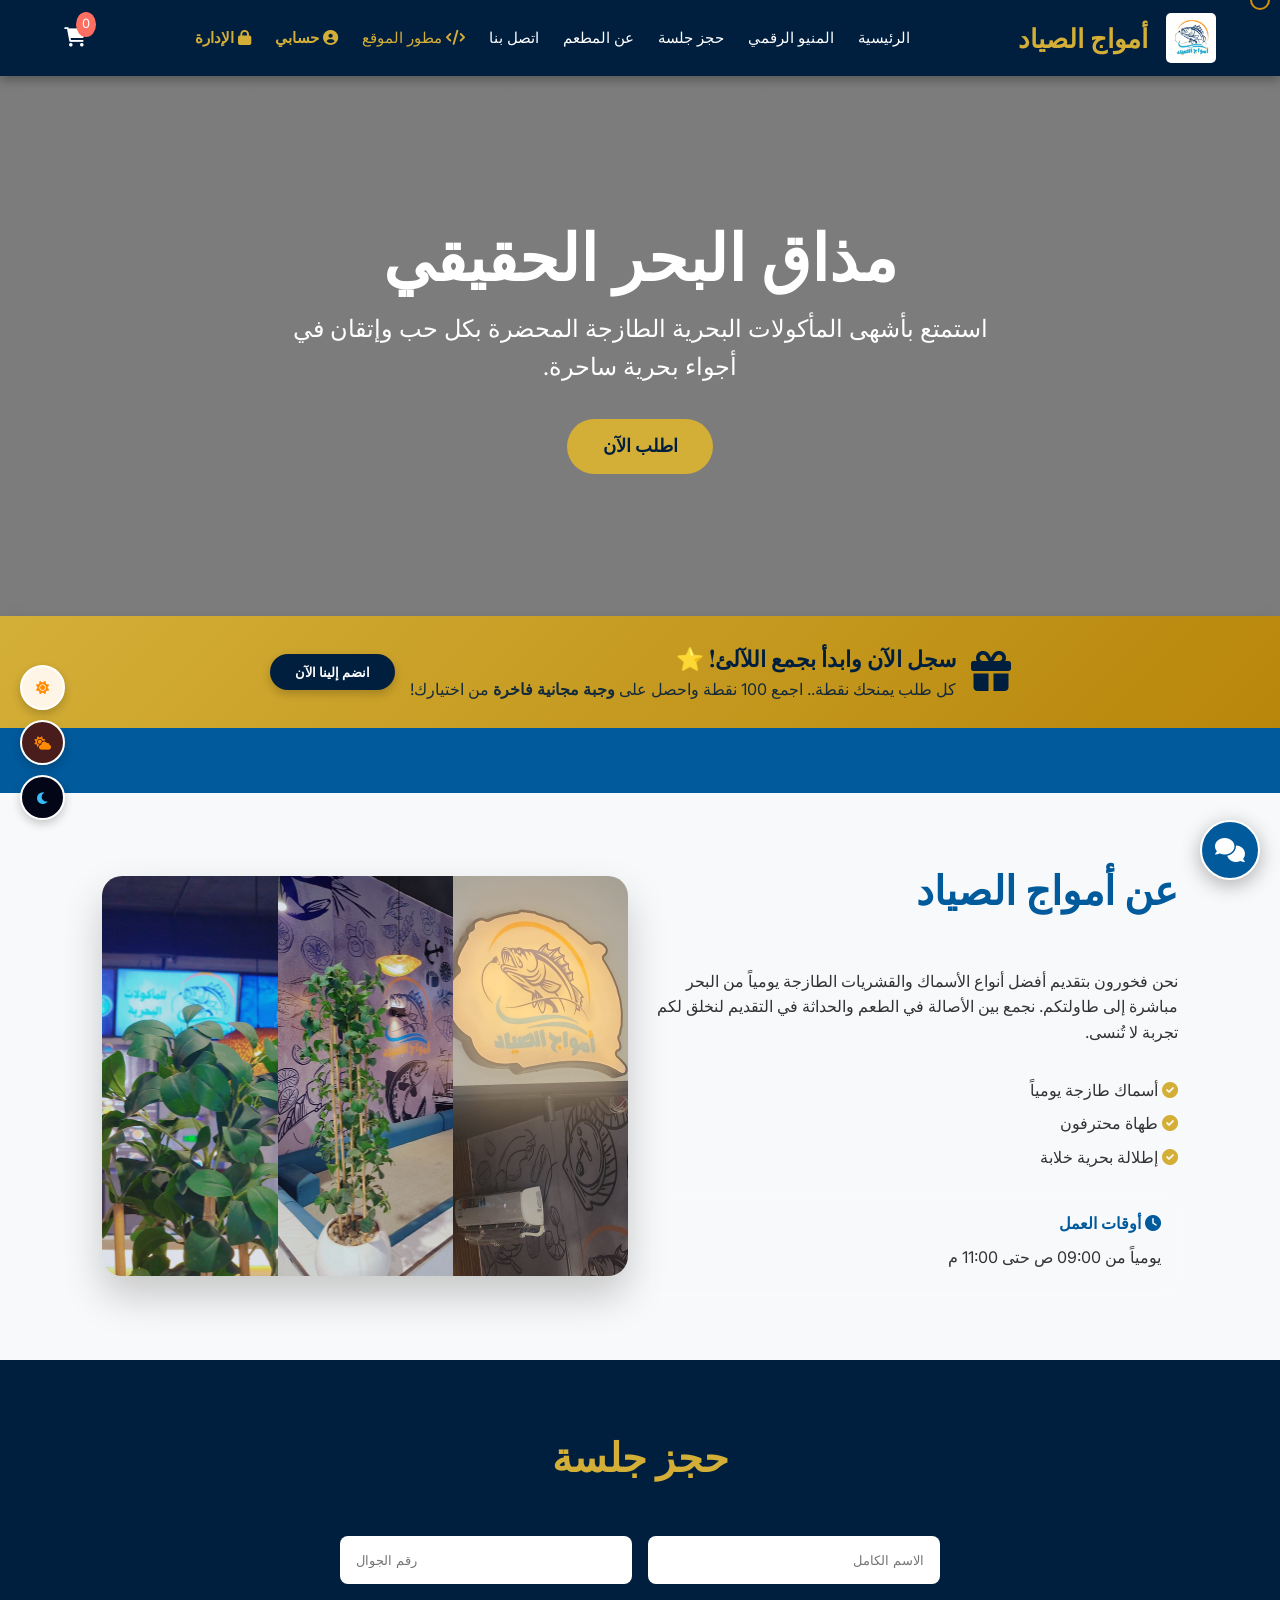
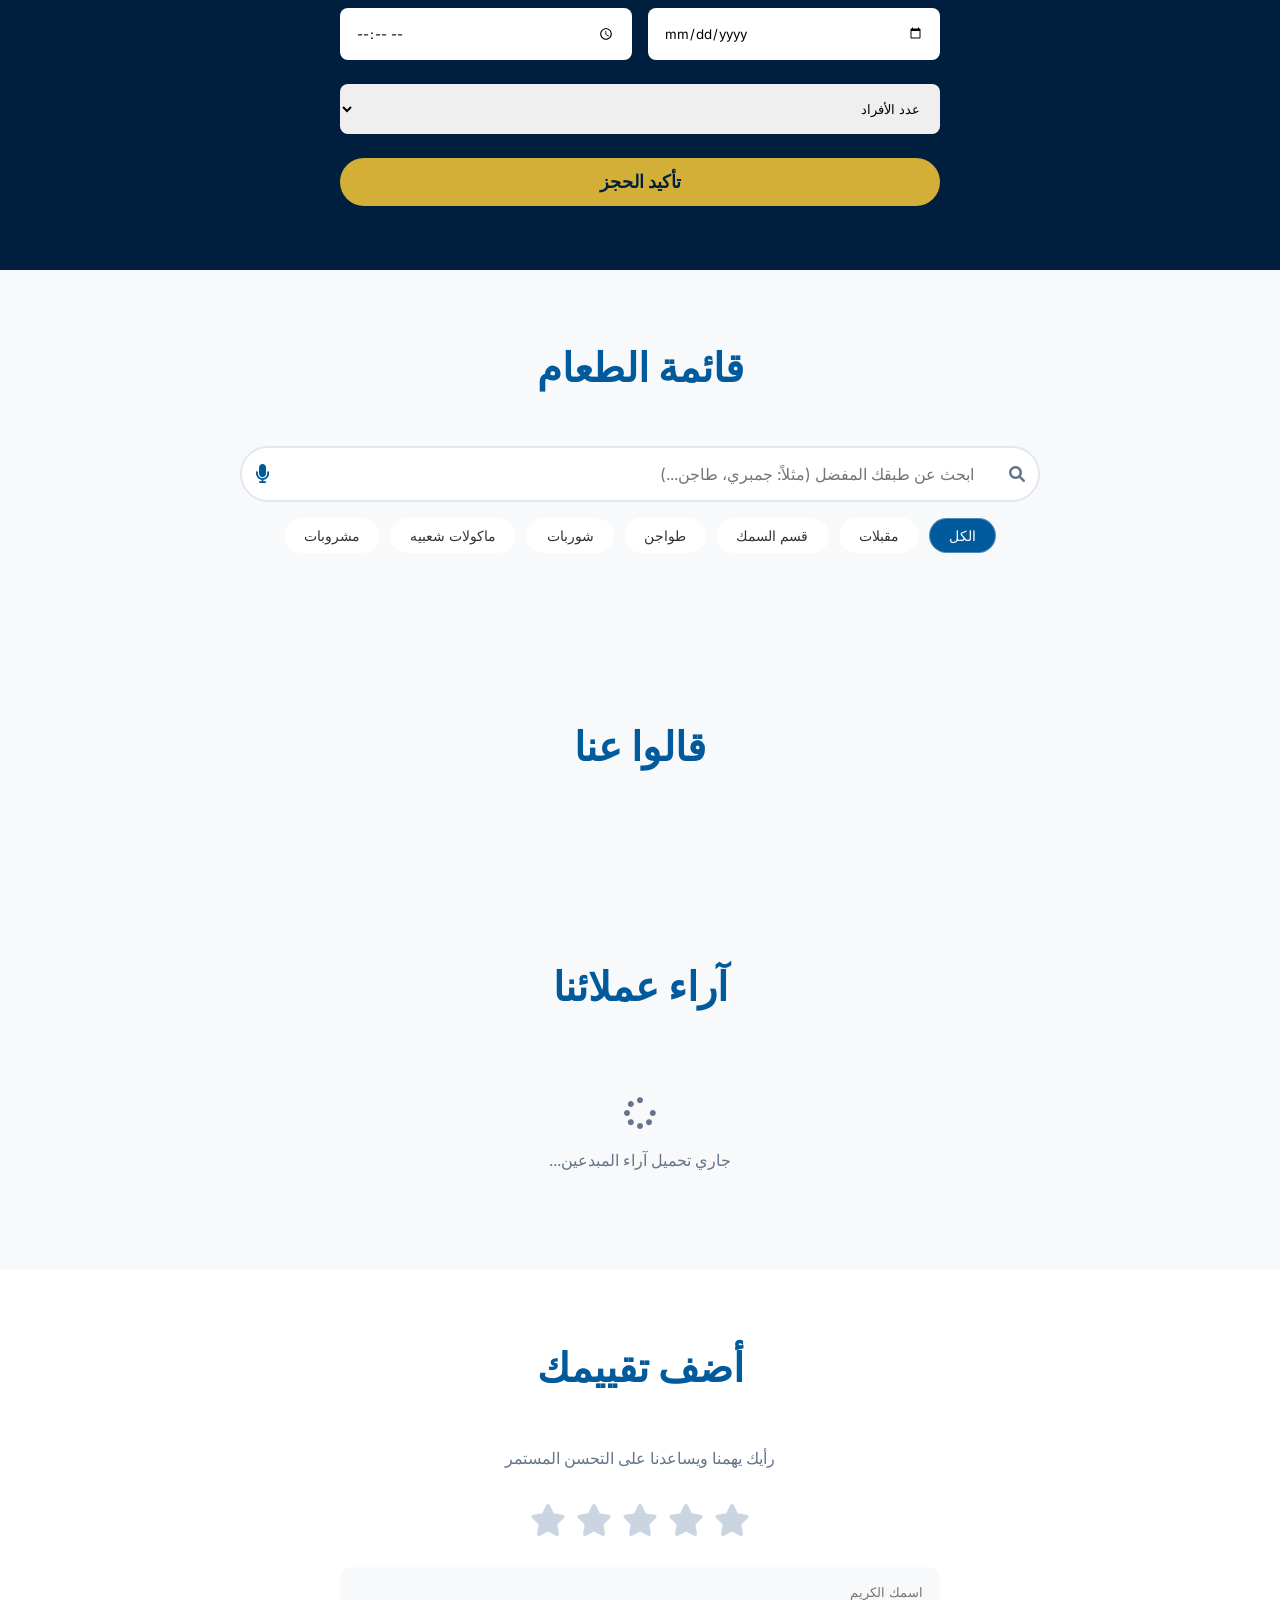
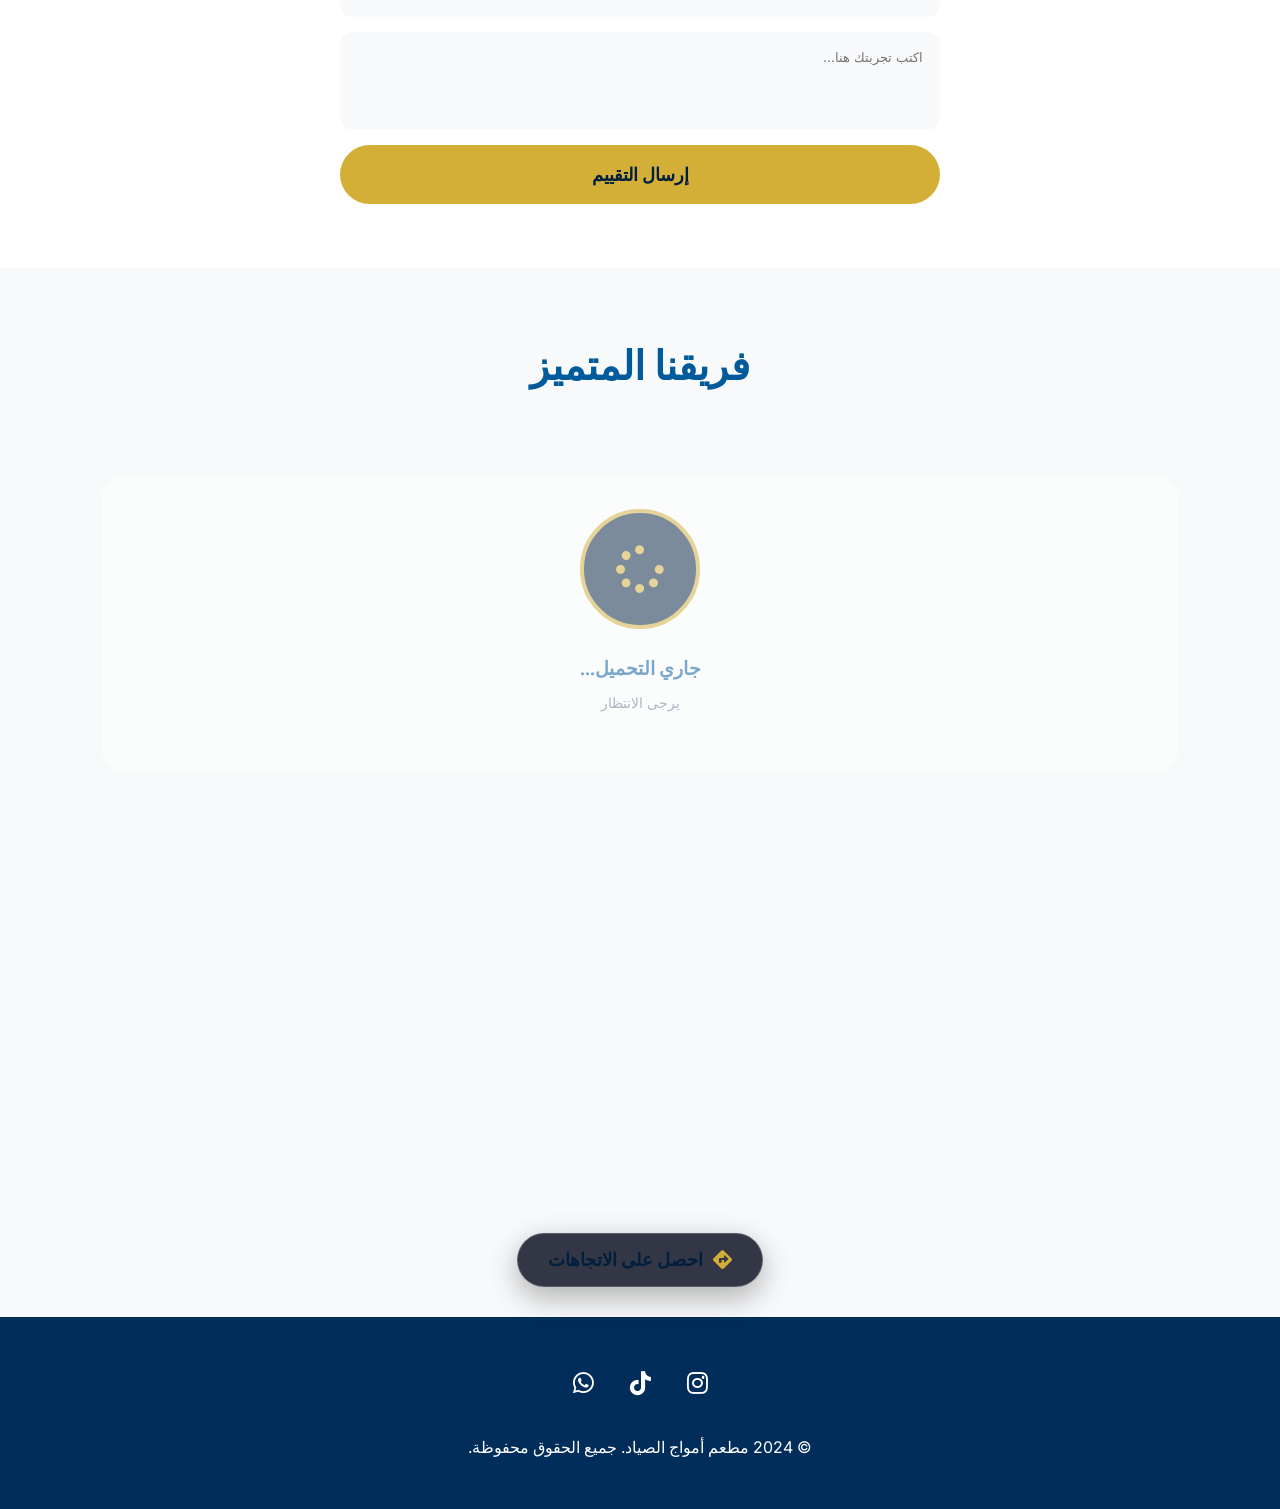
==== commit 20722922: "Add files via upload" ====
--- a/index.html
+++ b/index.html
@@ -59,7 +59,7 @@
 
     <!-- Hero Section -->
     <section class="hero">
-        <h1>مذاق البحر الحقيقي</h1>
+        <h1 id="hero-title">مذاق البحر الحقيقي</h1>
         <p>استمتع بأشهى المأكولات البحرية الطازجة المحضرة بكل حب وإتقان في أجواء بحرية ساحرة.</p>
         <a href="#menu" class="btn-primary">اطلب الآن</a>
     </section>
@@ -69,7 +69,7 @@
         <div style="max-width: 1200px; margin: 0 auto; display: flex; align-items: center; justify-content: center; gap: 15px; flex-wrap: wrap;">
             <div style="font-size: 2.5rem; animation: pulse 2s infinite;"><i class="fas fa-gift"></i></div>
             <div style="text-align: right;">
-                <h3 style="margin: 0; font-size: 1.4rem;">سجل الآن وابدأ بجمع اللآلئ! ⭐</h3>
+                <h3 id="loyalty-cta" style="margin: 0; font-size: 1.4rem;">سجل الآن وابدأ بجمع اللآلئ! ⭐</h3>
                 <p style="margin: 0; font-size: 1rem; opacity: 0.9;">كل طلب يمنحك نقطة.. اجمع 100 نقطة واحصل على <strong>وجبة مجانية فاخرة</strong> من اختيارك!</p>
             </div>
             <button onclick="openProfileModal()" style="background: var(--deep-blue); color: white; border: none; padding: 10px 25px; border-radius: 50px; font-weight: bold; cursor: pointer; transition: 0.3s; box-shadow: 0 4px 10px rgba(0,0,0,0.2);">انضم إلينا الآن</button>
@@ -96,7 +96,7 @@
     <section id="about">
         <div class="grid" style="align-items: center;">
             <div>
-                <h2 class="section-title" style="text-align: right;">عن أمواج الصياد</h2>
+                <h2 id="about-title" class="section-title" style="text-align: right;">عن أمواج الصياد</h2>
                 <p>نحن فخورون بتقديم أفضل أنواع الأسماك والقشريات الطازجة يومياً من البحر مباشرة إلى طاولتكم. نجمع بين الأصالة في الطعم والحداثة في التقديم لنخلق لكم تجربة لا تُنسى.</p>
                 <div style="margin-top: 2rem;">
                     <span style="display: block; margin-bottom: 0.5rem;"><i class="fas fa-check-circle" style="color: var(--sandy-gold);"></i> أسماك طازجة يومياً</span>
@@ -168,7 +168,7 @@
     </section>
 
     <!-- Testimonials Section -->
-    <section id="testimonials" style="background: #f1f5f9;">
+    <section id="testimonials" style="background: var(--bg-main);">
         <h2 class="section-title">قالوا عنا</h2>
         <div id="testimonials-grid" class="grid">
             <!-- Dynamic Testimonials -->
@@ -178,21 +178,34 @@
     <!-- Reviews -->
     <section id="reviews">
         <h2 class="section-title">آراء عملائنا</h2>
-        <div class="grid">
-            <div class="card card-content">
-                <div style="color: var(--sandy-gold); margin-bottom: 1rem;">
-                    <i class="fas fa-star"></i><i class="fas fa-star"></i><i class="fas fa-star"></i><i class="fas fa-star"></i><i class="fas fa-star"></i>
-                </div>
-                <p>"أفضل مطعم سمك جربته في المنطقة، الطعم خيالي والخدمة سريعة جداً. أنصح بطاجن الجمبري."</p>
-                <h4 style="margin-top: 1rem;">- أحمد خالد</h4>
-            </div>
-            <div class="card card-content">
-                <div style="color: var(--sandy-gold); margin-bottom: 1rem;">
-                    <i class="fas fa-star"></i><i class="fas fa-star"></i><i class="fas fa-star"></i><i class="fas fa-star"></i><i class="fas fa-star"></i>
-                </div>
-                <p>"الديكور جميل جداً ويشعرك بالراحة، الأكل طازج والأسعار مناسبة جداً للجودة."</p>
-                <h4 style="margin-top: 1rem;">- سارة محمد</h4>
-            </div>
+        <div class="grid" id="reviews-dynamic-grid">
+            <!-- Loading placeholder -->
+            <div style="text-align: center; grid-column: 1/-1; padding: 2rem; color: var(--text-muted);">
+                <i class="fas fa-spinner fa-spin fa-2x"></i>
+                <p style="margin-top: 1rem;">جاري تحميل آراء المبدعين...</p>
+            </div>
+        </div>
+    </section>
+
+    <!-- Review Submission -->
+    <section id="add-review" style="background: var(--bg-card); padding: 4rem 2rem;">
+        <div style="max-width: 600px; margin: 0 auto; text-align: center;">
+            <h2 class="section-title">أضف تقييمك</h2>
+            <p style="color: var(--text-muted); margin-bottom: 2rem;">رأيك يهمنا ويساعدنا على التحسن المستمر</p>
+            
+            <form id="review-form" style="display: flex; flex-direction: column; gap: 15px;">
+                <div style="display: flex; justify-content: center; gap: 10px; font-size: 2rem; color: #cbd5e1; margin-bottom: 1rem;" id="star-rating">
+                    <i class="fas fa-star rating-star" data-rating="1" style="cursor: pointer;"></i>
+                    <i class="fas fa-star rating-star" data-rating="2" style="cursor: pointer;"></i>
+                    <i class="fas fa-star rating-star" data-rating="3" style="cursor: pointer;"></i>
+                    <i class="fas fa-star rating-star" data-rating="4" style="cursor: pointer;"></i>
+                    <i class="fas fa-star rating-star" data-rating="5" style="cursor: pointer;"></i>
+                </div>
+                <input type="hidden" id="selected-rating" value="0">
+                <input type="text" id="review-name" placeholder="اسمك الكريم" required style="padding: 1rem; border-radius: 12px; border: 1px solid var(--glass-border); background: var(--bg-main); color: var(--text-main); font-family: inherit;">
+                <textarea id="review-text" placeholder="اكتب تجربتك هنا..." rows="4" required style="padding: 1rem; border-radius: 12px; border: 1px solid var(--glass-border); background: var(--bg-main); color: var(--text-main); font-family: inherit; resize: none;"></textarea>
+                <button type="submit" class="btn-primary" style="width: 100%; padding: 1.2rem;">إرسال التقييم</button>
+            </form>
         </div>
     </section>
 
@@ -211,9 +224,15 @@
     </section>
 
     <!-- Maps & Contact -->
-    <section id="contact" style="padding: 0;">
-        <div style="width: 100%; height: 400px;">
-            <iframe src="https://maps.google.com/maps?q=%D8%A3%D9%85%D9%88%D8%A7%D8%AC+%D8%A7%D9%84%D8%B5%D9%8A%D8%A7%D8%AF+%D9%84%D9%84%D9%85%D8%A3%D9%83%D9%88%D9%84%D8%A7%D8%AA+%D8%A7%D9%84%D8%A8%D8%AD%D8%B1%D9%8A%D8%A9%D8%8C+6452%D8%8C+2743%D8%8C+%D8%A8%D8%AD%D8%B1%D9%87+22847&t=&z=15&ie=UTF8&iwloc=&output=embed" width="100%" height="100%" style="border:0;" allowfullscreen="" loading="lazy"></iframe>
+    <section id="contact" style="padding: 0; position: relative;">
+        <div style="width: 100%; height: 450px;">
+            <iframe id="google-map-iframe" src="https://maps.google.com/maps?q=%D8%A3%D9%85%D9%88%D8%A7%D8%AC+%D8%A7%D9%84%D8%B5%D9%8A%D8%A7%D8%AF+%D9%84%D9%84%D9%85%D8%A3%D9%83%D9%88%D9%84%D8%A7%D8%AA+%D8%A7%D9%84%D8%A8%D8%AD%D8%B1%D9%8A%D8%A9%D8%8C+6452%D8%8C+2743%D8%8C+%D8%A8%D8%AD%D8%B1%D9%87+22847&t=&z=15&ie=UTF8&iwloc=&output=embed" width="100%" height="100%" style="border:0;" allowfullscreen="" loading="lazy"></iframe>
+        </div>
+        <div style="position: absolute; bottom: 30px; left: 50%; transform: translateX(-50%); z-index: 10;">
+            <a href="https://maps.app.goo.gl/YourActualGoogleMapsLink" id="get-directions-btn" target="_blank" class="btn-primary" style="display: flex; align-items: center; gap: 10px; background: rgba(2, 6, 23, 0.8); backdrop-filter: blur(10px); border: 1px solid rgba(255,255,255,0.2); box-shadow: 0 10px 30px rgba(0,0,0,0.3); padding: 12px 30px; border-radius: 50px;">
+                <i class="fas fa-directions" style="font-size: 1.2rem; color: var(--sandy-gold);"></i>
+                <span>احصل على الاتجاهات</span>
+            </a>
         </div>
     </section>
 
@@ -274,6 +293,13 @@
                 </div>
             </div>
 
+            <!-- Preparation Time Section -->
+            <div style="margin-bottom: 1rem;">
+                <label style="font-size: 0.9rem; display: block; margin-bottom: 5px;"><i class="fas fa-clock" style="color: var(--ocean-blue);"></i> وقت التجهيز المفضل:</label>
+                <input type="time" id="preparation-time" style="width: 100%; padding: 8px; border: 1px solid #ddd; border-radius: 5px; font-family: inherit;">
+                <small style="color: var(--text-muted); font-size: 0.75rem;">اتركه فارغاً للتحضير الفوري</small>
+            </div>
+
             <div style="margin-bottom: 1rem;">
                 <label style="font-size: 0.9rem; display: block; margin-bottom: 5px;">نوع الطلب:</label>
                 <div style="display: flex; gap: 10px;">
@@ -349,7 +375,7 @@
                 </div>
                 <h3 id="profile-name" style="color: var(--primary-blue); margin-bottom: 0.5rem;"></h3>
                 <p id="profile-phone" style="color: var(--text-muted); margin-bottom: 1.5rem; font-size: 0.9rem;"></p>
-                <div style="background: #fffbeb; border: 1px solid #fde68a; padding: 1.5rem; border-radius: 12px; margin-bottom: 1.5rem;">
+                <div style="background: var(--bg-card); border: 1px solid var(--sandy-gold); padding: 1.5rem; border-radius: 12px; margin-bottom: 1.5rem;">
                     <h4 style="color: #b45309; margin-bottom: 0.5rem;">رصيد النقاط</h4>
                     <div style="font-size: 2.5rem; font-weight: bold; color: var(--sandy-gold);">
                         <i class="fas fa-star" style="font-size: 2rem;"></i> <span id="profile-points">0</span>
@@ -500,9 +526,27 @@
         <button onclick="setTheme('night')" title="الوضع الليلي" style="width: 45px; height: 45px; border-radius: 50%; border: 2px solid white; background: #020617; color: #38bdf8; cursor: pointer; box-shadow: 0 4px 10px rgba(0,0,0,0.2);"><i class="fas fa-moon"></i></button>
     </div>
     <!-- Floating Support Button -->
-    <div class="support-float" onclick="openSupportModal()">
+    <div class="support-float" onclick="toggleChatWidget()">
         <i class="fas fa-comments"></i>
-        <span class="badge">1</span>
+        <span class="badge" id="chat-unread-badge" style="display:none;">0</span>
+    </div>
+
+    <!-- Customer Chat Widget -->
+    <div class="chat-widget" id="chat-widget">
+        <div class="chat-widget-header">
+            <h4><span class="online-dot"></span> محادثة مباشرة</h4>
+            <button onclick="toggleChatWidget()" style="background:none; border:none; color:white; font-size:1.2rem; cursor:pointer;">&times;</button>
+        </div>
+        <div class="chat-messages" id="chat-messages">
+            <div class="chat-msg staff">
+                <span>مرحباً بك في أمواج الصياد! 🐟 كيف يمكننا مساعدتك؟</span>
+                <span class="msg-time">فريق الدعم</span>
+            </div>
+        </div>
+        <div class="chat-input-area">
+            <input type="text" id="chat-input" placeholder="اكتب رسالتك..." onkeypress="if(event.key==='Enter') sendChatMessage()">
+            <button onclick="sendChatMessage()"><i class="fas fa-paper-plane"></i></button>
+        </div>
     </div>
 
     <!-- Support Modal -->
--- a/style.css
+++ b/style.css
@@ -89,7 +89,12 @@
 [data-theme="night"] h1,
 [data-theme="night"] h2,
 [data-theme="night"] h3,
-[data-theme="night"] h4 {
+[data-theme="night"] h4,
+[data-theme="night"] p,
+[data-theme="night"] span:not(.icon-saudi_riyal):not(.fas):not(.fab),
+[data-theme="night"] li,
+[data-theme="night"] small,
+[data-theme="night"] div:not(.btn-primary):not(.cart-btn):not(.support-float):not(.online-dot) {
     color: var(--text-main);
 }
 
@@ -989,4 +994,337 @@
     #cart-sidebar[style*="left: 0"] {
         left: 0px !important;
     }
+}
+
+/* ======================================================
+   ===       LIVE CHAT SYSTEM STYLES                  ===
+   ====================================================== */
+
+/* --- Customer Chat Widget --- */
+.chat-widget {
+    position: fixed;
+    bottom: 90px;
+    right: 20px;
+    width: 370px;
+    max-width: calc(100vw - 30px);
+    height: 480px;
+    max-height: 70vh;
+    background: var(--bg-card);
+    border-radius: 20px;
+    box-shadow: 0 15px 50px rgba(0,0,0,0.25);
+    z-index: 4000;
+    display: none;
+    flex-direction: column;
+    overflow: hidden;
+    border: 1px solid var(--glass-border);
+    animation: chatSlideUp 0.35s cubic-bezier(0.175, 0.885, 0.32, 1.275);
+}
+
+@keyframes chatSlideUp {
+    from { opacity: 0; transform: translateY(30px) scale(0.95); }
+    to   { opacity: 1; transform: translateY(0) scale(1); }
+}
+
+.chat-widget-header {
+    background: var(--ocean-blue);
+    color: white;
+    padding: 1rem 1.2rem;
+    display: flex;
+    justify-content: space-between;
+    align-items: center;
+    flex-shrink: 0;
+}
+
+.chat-widget-header h4 {
+    margin: 0;
+    font-size: 1rem;
+    display: flex;
+    align-items: center;
+    gap: 8px;
+}
+
+.chat-widget-header .online-dot {
+    width: 8px; height: 8px;
+    background: #22c55e;
+    border-radius: 50%;
+    display: inline-block;
+    animation: pulse 2s infinite;
+}
+
+.chat-messages {
+    flex: 1;
+    overflow-y: auto;
+    padding: 1rem;
+    display: flex;
+    flex-direction: column;
+    gap: 0.6rem;
+    background: var(--bg-main);
+}
+
+.chat-messages::-webkit-scrollbar { width: 4px; }
+.chat-messages::-webkit-scrollbar-thumb { background: var(--ocean-blue); border-radius: 10px; }
+
+.chat-msg {
+    max-width: 82%;
+    padding: 0.7rem 1rem;
+    border-radius: 16px;
+    font-size: 0.9rem;
+    line-height: 1.5;
+    word-wrap: break-word;
+    position: relative;
+}
+
+.chat-msg.customer {
+    background: var(--ocean-blue);
+    color: white;
+    align-self: flex-start;
+    border-bottom-right-radius: 4px;
+}
+
+.chat-msg.staff {
+    background: var(--bg-card);
+    color: var(--text-main);
+    align-self: flex-end;
+    border-bottom-left-radius: 4px;
+    border: 1px solid var(--glass-border);
+}
+
+.chat-msg .msg-time {
+    font-size: 0.65rem;
+    opacity: 0.7;
+    margin-top: 4px;
+    display: block;
+}
+
+.chat-input-area {
+    display: flex;
+    gap: 8px;
+    padding: 0.8rem;
+    background: var(--bg-card);
+    border-top: 1px solid var(--glass-border);
+    flex-shrink: 0;
+}
+
+.chat-input-area input {
+    flex: 1;
+    padding: 0.7rem 1rem;
+    border: 1px solid var(--glass-border);
+    border-radius: 50px;
+    font-family: inherit;
+    font-size: 0.9rem;
+    background: var(--bg-main);
+    color: var(--text-main);
+    outline: none;
+}
+
+.chat-input-area button {
+    width: 42px;
+    height: 42px;
+    border: none;
+    background: var(--ocean-blue);
+    color: white;
+    border-radius: 50%;
+    cursor: pointer;
+    font-size: 1rem;
+    transition: 0.3s;
+    display: flex;
+    align-items: center;
+    justify-content: center;
+}
+
+.chat-input-area button:hover {
+    background: var(--primary-blue);
+    transform: scale(1.1);
+}
+
+/* --- Dashboard Chat Section --- */
+.chat-inbox {
+    display: grid;
+    grid-template-columns: 300px 1fr;
+    gap: 0;
+    height: calc(100vh - 100px);
+    border-radius: 16px;
+    overflow: hidden;
+    border: 1px solid var(--glass-border);
+    background: var(--bg-card);
+}
+
+.chat-conversations-list {
+    border-left: 1px solid var(--glass-border);
+    overflow-y: auto;
+    background: var(--bg-main);
+}
+
+.chat-conv-item {
+    padding: 1rem;
+    border-bottom: 1px solid var(--glass-border);
+    cursor: pointer;
+    transition: 0.2s;
+    display: flex;
+    align-items: center;
+    gap: 12px;
+}
+
+.chat-conv-item:hover,
+.chat-conv-item.active {
+    background: var(--bg-card);
+}
+
+.chat-conv-item .conv-avatar {
+    width: 42px;
+    height: 42px;
+    border-radius: 50%;
+    background: var(--ocean-blue);
+    color: white;
+    display: flex;
+    align-items: center;
+    justify-content: center;
+    flex-shrink: 0;
+    font-weight: bold;
+}
+
+.chat-conv-item .conv-info {
+    flex: 1;
+    min-width: 0;
+}
+
+.chat-conv-item .conv-info h4 {
+    margin: 0;
+    font-size: 0.9rem;
+    white-space: nowrap;
+    overflow: hidden;
+    text-overflow: ellipsis;
+}
+
+.chat-conv-item .conv-info small {
+    color: var(--text-muted);
+    font-size: 0.78rem;
+}
+
+.chat-conv-item .unread-badge {
+    background: var(--coral-orange);
+    color: white;
+    width: 22px;
+    height: 22px;
+    border-radius: 50%;
+    font-size: 0.7rem;
+    display: flex;
+    align-items: center;
+    justify-content: center;
+    font-weight: bold;
+}
+
+.chat-view {
+    display: flex;
+    flex-direction: column;
+    background: var(--bg-card);
+}
+
+.chat-view-header {
+    padding: 1rem 1.5rem;
+    border-bottom: 1px solid var(--glass-border);
+    display: flex;
+    align-items: center;
+    gap: 12px;
+    background: var(--bg-card);
+}
+
+.chat-view-messages {
+    flex: 1;
+    overflow-y: auto;
+    padding: 1.5rem;
+    display: flex;
+    flex-direction: column;
+    gap: 0.6rem;
+    background: var(--bg-main);
+}
+
+.chat-view-input {
+    display: flex;
+    gap: 10px;
+    padding: 1rem;
+    background: var(--bg-card);
+    border-top: 1px solid var(--glass-border);
+}
+
+.chat-view-input input {
+    flex: 1;
+    padding: 0.8rem 1.2rem;
+    border: 1px solid var(--glass-border);
+    border-radius: 50px;
+    font-family: inherit;
+    background: var(--bg-main);
+    color: var(--text-main);
+    outline: none;
+}
+
+.chat-view-input button {
+    padding: 0.8rem 1.5rem;
+    border: none;
+    background: var(--ocean-blue);
+    color: white;
+    border-radius: 50px;
+    cursor: pointer;
+    font-weight: bold;
+    transition: 0.3s;
+}
+
+.admin-msg {
+    max-width: 75%;
+    padding: 0.7rem 1rem;
+    border-radius: 16px;
+    font-size: 0.9rem;
+    line-height: 1.5;
+    word-wrap: break-word;
+}
+
+.admin-msg.from-customer {
+    background: #e0f2fe;
+    color: #0c4a6e;
+    align-self: flex-start;
+    border-bottom-right-radius: 4px;
+}
+
+[data-theme="night"] .admin-msg.from-customer {
+    background: #0c4a6e;
+    color: #e0f2fe;
+}
+
+.admin-msg.from-staff {
+    background: var(--ocean-blue);
+    color: white;
+    align-self: flex-end;
+    border-bottom-left-radius: 4px;
+}
+
+.admin-msg .msg-time {
+    font-size: 0.65rem;
+    opacity: 0.7;
+    margin-top: 4px;
+    display: block;
+}
+
+/* Responsive chat */
+@media (max-width: 768px) {
+    .chat-widget {
+        width: calc(100vw - 20px);
+        right: 10px;
+        bottom: 85px;
+        height: 60vh;
+    }
+
+    .chat-inbox {
+        grid-template-columns: 1fr;
+        height: auto;
+    }
+
+    .chat-conversations-list {
+        max-height: 250px;
+        border-left: none;
+        border-bottom: 1px solid var(--glass-border);
+    }
+
+    .chat-view {
+        min-height: 400px;
+    }
 }
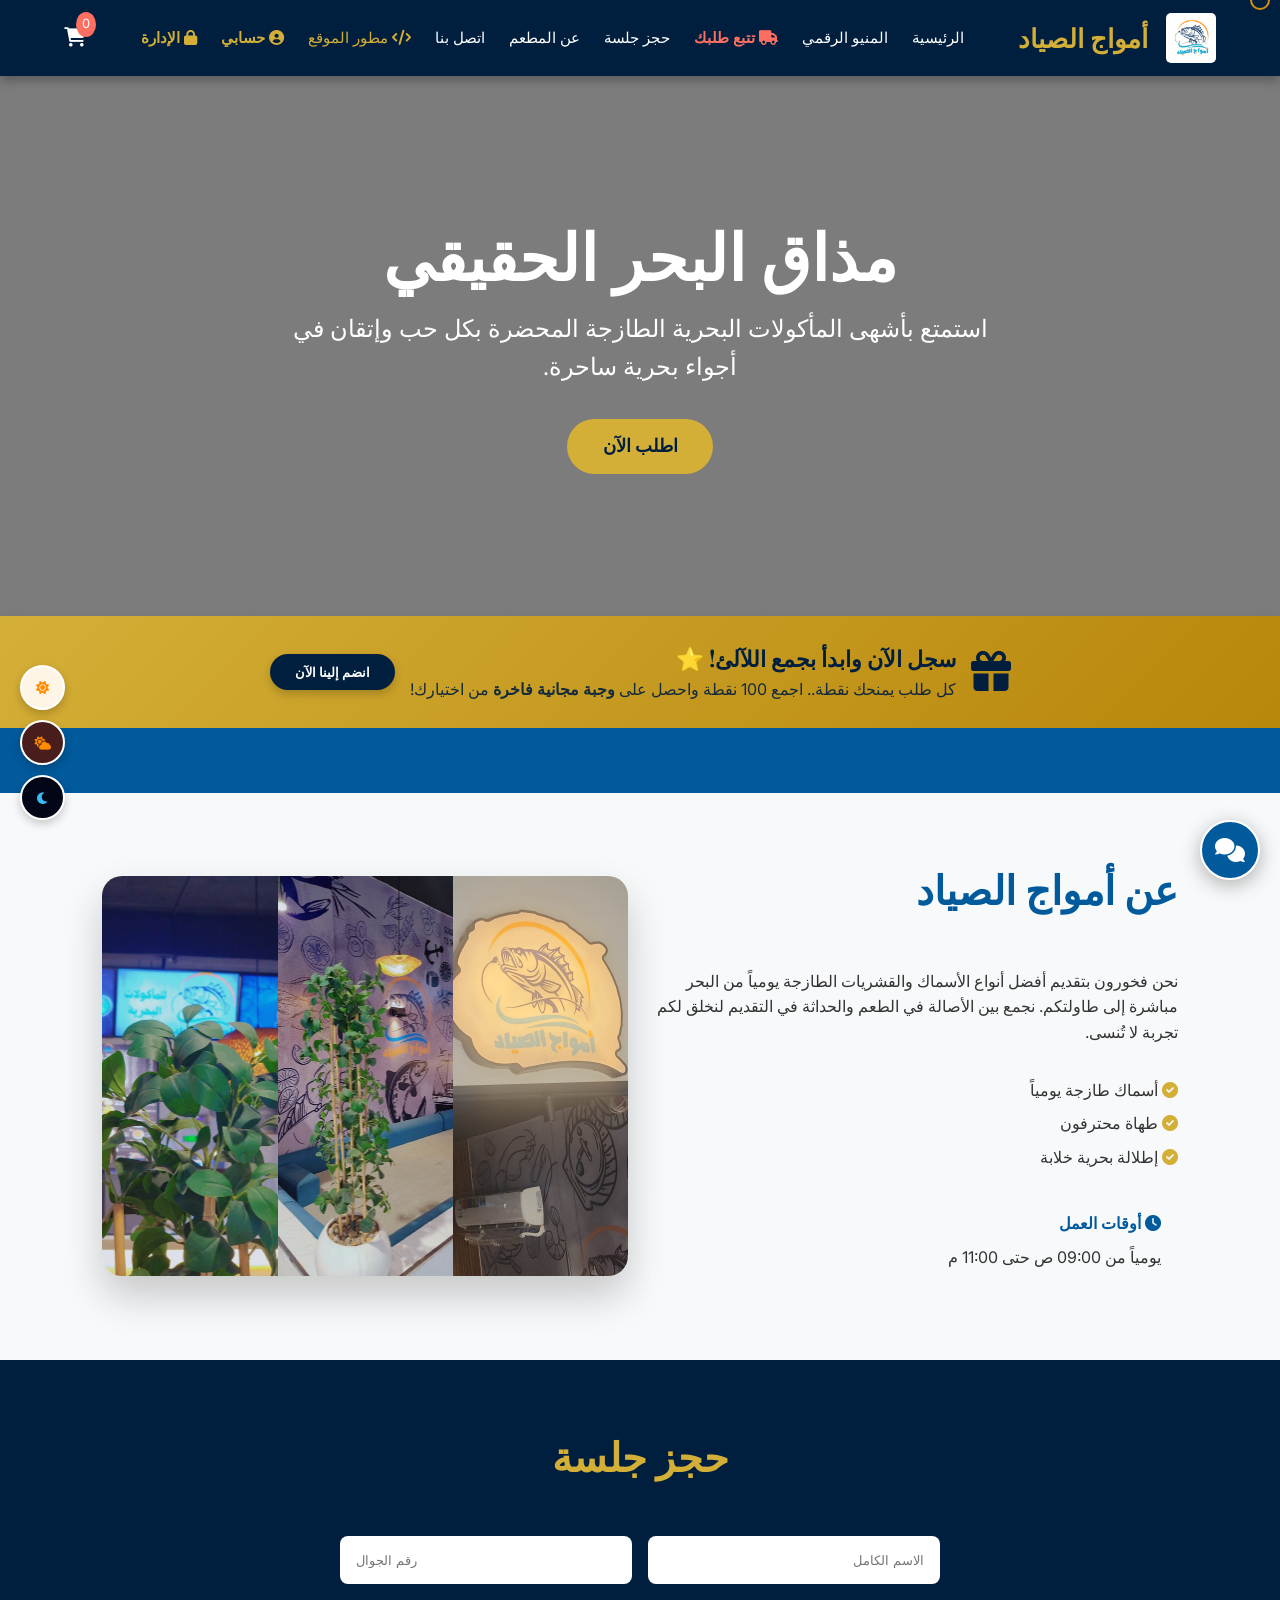
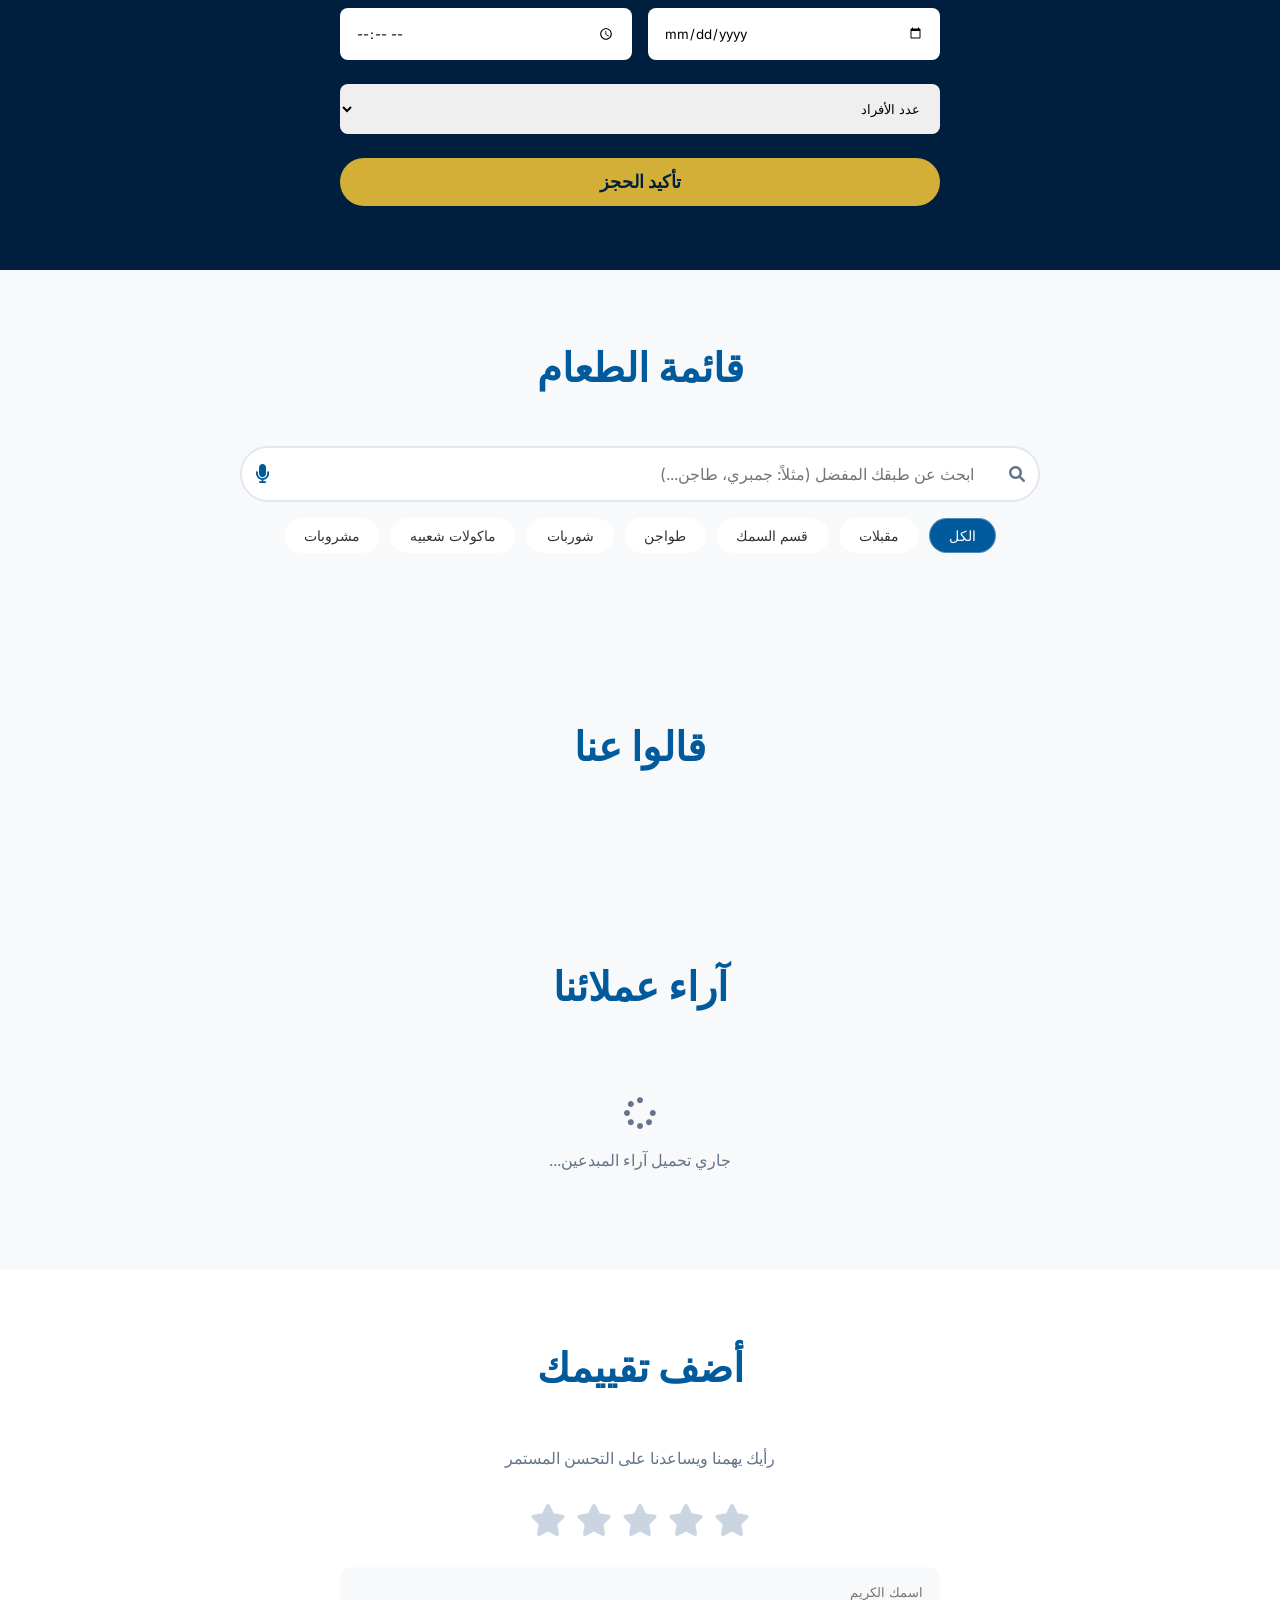
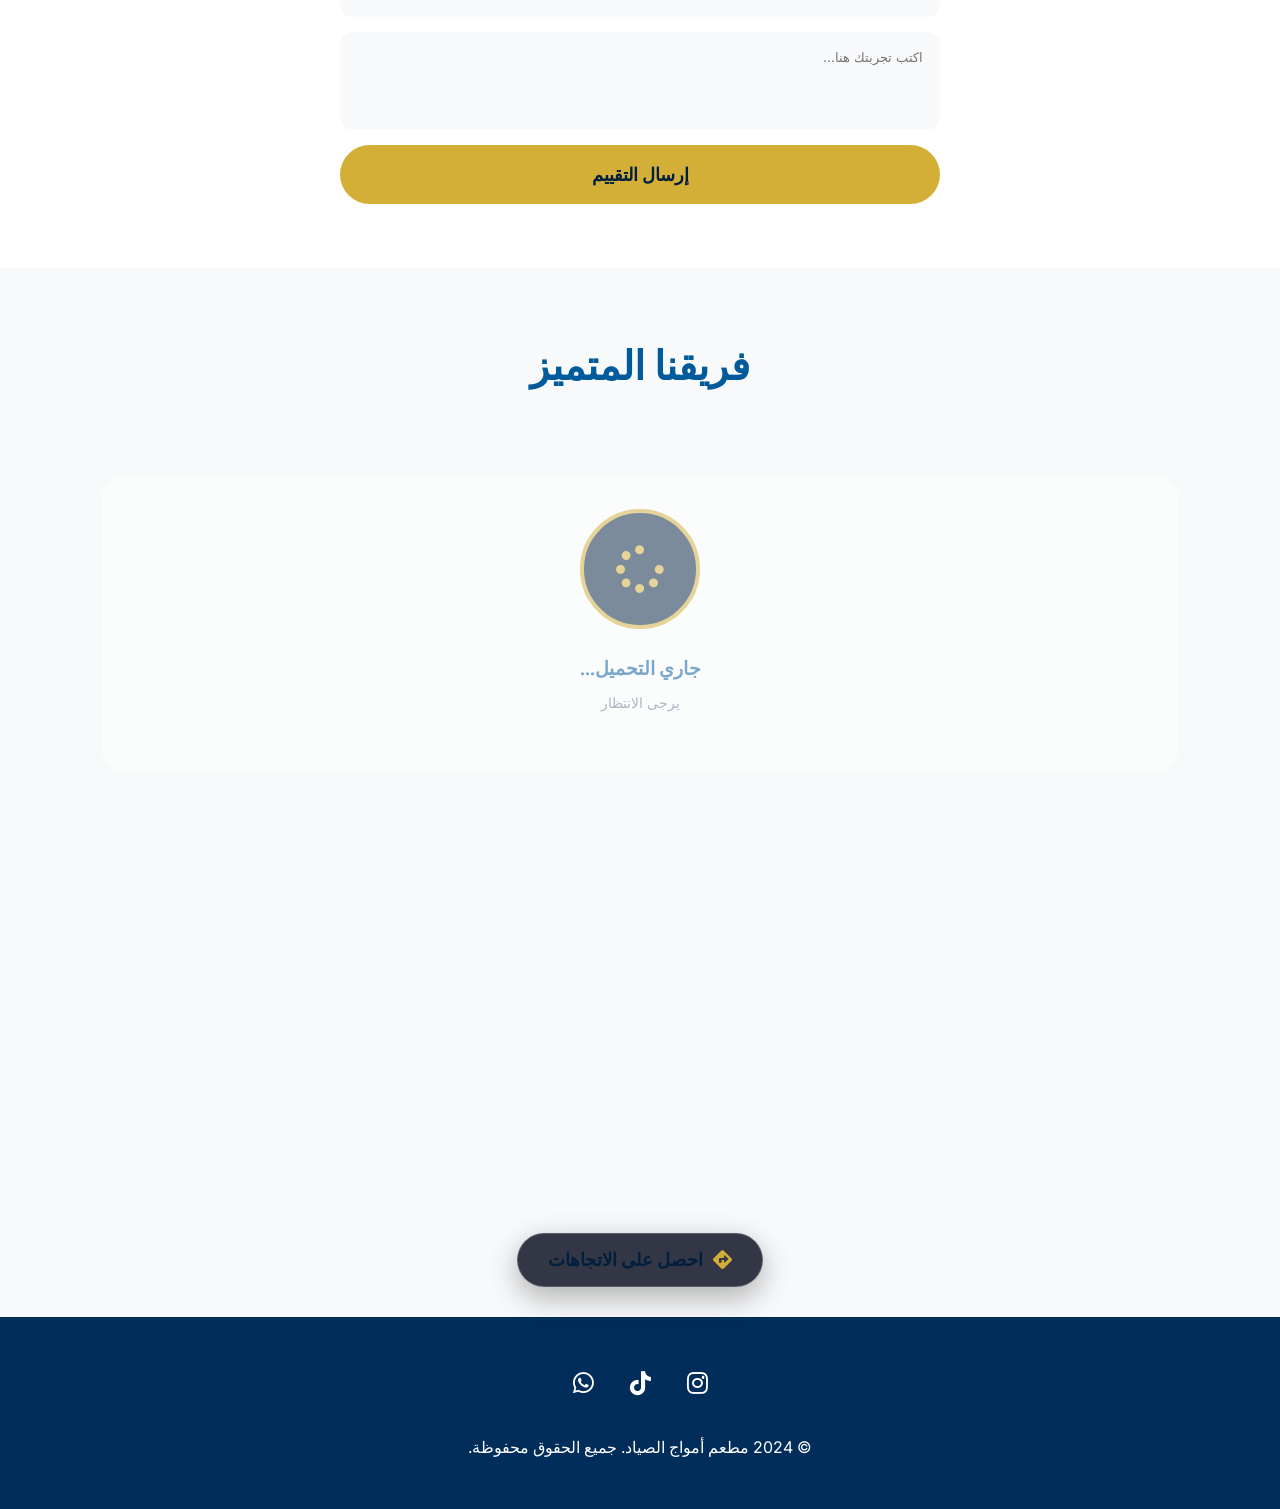
==== commit 045a7080: "Add files via upload" ====
--- a/index.html
+++ b/index.html
@@ -24,6 +24,7 @@
             <ul>
                 <li><a href="index.html">الرئيسية</a></li>
                 <li><a href="#menu">المنيو الرقمي</a></li>
+                <li><a href="#" onclick="openTrackingModal()" style="color: var(--coral-orange); font-weight: bold;"><i class="fas fa-truck"></i> تتبع طلبك</a></li>
                 <li><a href="#reservations">حجز جلسة</a></li>
                 <li><a href="#about">عن المطعم</a></li>
                 <li><a href="#contact">اتصل بنا</a></li>
@@ -48,6 +49,7 @@
         <ul>
             <li><a href="index.html" onclick="closeMobileNav()"><i class="fas fa-home"></i> الرئيسية</a></li>
             <li><a href="#menu" onclick="closeMobileNav()"><i class="fas fa-utensils"></i> المنيو الرقمي</a></li>
+            <li><a href="#" onclick="openTrackingModal(); closeMobileNav();" style="color: var(--coral-orange); font-weight: bold;"><i class="fas fa-truck"></i> تتبع طلبك</a></li>
             <li><a href="#reservations" onclick="closeMobileNav()"><i class="fas fa-calendar-alt"></i> حجز جلسة</a></li>
             <li><a href="#about" onclick="closeMobileNav()"><i class="fas fa-info-circle"></i> عن المطعم</a></li>
             <li><a href="#contact" onclick="closeMobileNav()"><i class="fas fa-map-marker-alt"></i> اتصل بنا</a></li>
@@ -60,7 +62,7 @@
     <!-- Hero Section -->
     <section class="hero">
         <h1 id="hero-title">مذاق البحر الحقيقي</h1>
-        <p>استمتع بأشهى المأكولات البحرية الطازجة المحضرة بكل حب وإتقان في أجواء بحرية ساحرة.</p>
+        <p id="hero-desc">استمتع بأشهى المأكولات البحرية الطازجة المحضرة بكل حب وإتقان في أجواء بحرية ساحرة.</p>
         <a href="#menu" class="btn-primary">اطلب الآن</a>
     </section>
 
@@ -70,7 +72,7 @@
             <div style="font-size: 2.5rem; animation: pulse 2s infinite;"><i class="fas fa-gift"></i></div>
             <div style="text-align: right;">
                 <h3 id="loyalty-cta" style="margin: 0; font-size: 1.4rem;">سجل الآن وابدأ بجمع اللآلئ! ⭐</h3>
-                <p style="margin: 0; font-size: 1rem; opacity: 0.9;">كل طلب يمنحك نقطة.. اجمع 100 نقطة واحصل على <strong>وجبة مجانية فاخرة</strong> من اختيارك!</p>
+                <p id="loyalty-desc" style="margin: 0; font-size: 1rem; opacity: 0.9;">كل طلب يمنحك نقطة.. اجمع 100 نقطة واحصل على <strong>وجبة مجانية فاخرة</strong> من اختيارك!</p>
             </div>
             <button onclick="openProfileModal()" style="background: var(--deep-blue); color: white; border: none; padding: 10px 25px; border-radius: 50px; font-weight: bold; cursor: pointer; transition: 0.3s; box-shadow: 0 4px 10px rgba(0,0,0,0.2);">انضم إلينا الآن</button>
         </div>
@@ -97,11 +99,11 @@
         <div class="grid" style="align-items: center;">
             <div>
                 <h2 id="about-title" class="section-title" style="text-align: right;">عن أمواج الصياد</h2>
-                <p>نحن فخورون بتقديم أفضل أنواع الأسماك والقشريات الطازجة يومياً من البحر مباشرة إلى طاولتكم. نجمع بين الأصالة في الطعم والحداثة في التقديم لنخلق لكم تجربة لا تُنسى.</p>
+                <p id="about-desc">نحن فخورون بتقديم أفضل أنواع الأسماك والقشريات الطازجة يومياً من البحر مباشرة إلى طاولتكم. نجمع بين الأصالة في الطعم والحداثة في التقديم لنخلق لكم تجربة لا تُنسى.</p>
                 <div style="margin-top: 2rem;">
-                    <span style="display: block; margin-bottom: 0.5rem;"><i class="fas fa-check-circle" style="color: var(--sandy-gold);"></i> أسماك طازجة يومياً</span>
-                    <span style="display: block; margin-bottom: 0.5rem;"><i class="fas fa-check-circle" style="color: var(--sandy-gold);"></i> طهاة محترفون</span>
-                    <span style="display: block; margin-bottom: 0.5rem;"><i class="fas fa-check-circle" style="color: var(--sandy-gold);"></i> إطلالة بحرية خلابة</span>
+                    <span style="display: block; margin-bottom: 0.5rem;"><i class="fas fa-check-circle" style="color: var(--sandy-gold);"></i> <span id="about-f1">أسماك طازجة يومياً</span></span>
+                    <span style="display: block; margin-bottom: 0.5rem;"><i class="fas fa-check-circle" style="color: var(--sandy-gold);"></i> <span id="about-f2">طهاة محترفون</span></span>
+                    <span style="display: block; margin-bottom: 0.5rem;"><i class="fas fa-check-circle" style="color: var(--sandy-gold);"></i> <span id="about-f3">إطلالة بحرية خلابة</span></span>
                     <div id="opening-hours-display" style="margin-top: 1.5rem; padding: 1rem; background: var(--bg-main); border-radius: 12px; border: 1px solid var(--glass-border); color: var(--text-main);">
                         <h4 style="margin-bottom: 0.5rem; color: var(--ocean-blue);"><i class="fas fa-clock"></i> أوقات العمل</h4>
                         <p id="hours-text">يومياً من <span id="display-open-time">09:00 ص</span> حتى <span id="display-close-time">11:00 م</span></p>
@@ -567,6 +569,88 @@
         </div>
     </div>
 
+    <!-- Order Tracking Modal -->
+    <div id="tracking-modal" style="display: none; position: fixed; top: 0; left: 0; width: 100%; height: 100%; background: rgba(0,0,0,0.7); z-index: 7000; align-items: center; justify-content: center; backdrop-filter: blur(8px);">
+        <div class="glass-panel" style="padding: 2.5rem; border-radius: 24px; width: 95%; max-width: 600px; position: relative; color: var(--text-main); animation: popupAnim 0.4s cubic-bezier(0.175, 0.885, 0.32, 1.275);">
+            <button onclick="closeTrackingModal()" style="position: absolute; top: 20px; left: 20px; border: none; background: rgba(0,0,0,0.05); width: 35px; height: 35px; border-radius: 50%; display: flex; align-items: center; justify-content: center; cursor: pointer; color: var(--text-muted); transition: 0.3s;"><i class="fas fa-times"></i></button>
+            
+            <div style="text-align: center; margin-bottom: 2rem;">
+                <div style="width: 70px; height: 70px; background: linear-gradient(135deg, var(--ocean-blue), var(--primary-blue)); color: white; border-radius: 20px; display: flex; align-items: center; justify-content: center; font-size: 2rem; margin: 0 auto 1.5rem; box-shadow: 0 10px 20px rgba(0,0,0,0.1);">
+                    <i class="fas fa-route"></i>
+                </div>
+                <h2 style="font-family: 'Playfair Display', serif; margin-bottom: 0.5rem;">تتبع حالة طلبك</h2>
+                <p style="color: var(--text-muted); font-size: 0.95rem;">تابع مراحل تحضير وتوصيل وجبتك الشهية في وقتها الحقيقي</p>
+            </div>
+
+            <!-- ID Input (for Guest) -->
+            <div id="tracking-input-area" style="margin-bottom: 2rem;">
+                <div id="tracking-search-form" style="display: flex; gap: 10px; background: rgba(255,255,255,0.05); padding: 5px; border-radius: 15px; border: 1px solid var(--glass-border);">
+                    <input type="text" id="track-order-id" placeholder="أدخل رقم الطلب (مثلاً: ORD-123...)" style="flex: 1; padding: 12px 15px; border: none; background: transparent; color: var(--text-main); outline: none; font-family: inherit;">
+                    <button onclick="searchOrderToTrack()" class="btn-primary" style="padding: 10px 25px; border-radius: 12px;">تتبع الآن</button>
+                </div>
+                <!-- Loading State -->
+                <div id="tracking-loader" style="display: none; text-align: center; padding: 2rem;">
+                    <i class="fas fa-spinner fa-spin" style="font-size: 2rem; color: var(--ocean-blue);"></i>
+                    <p style="margin-top: 10px;">جاري البحث عن طلبك...</p>
+                </div>
+            </div>
+
+            <!-- Tracking Content (Hidden initially) -->
+            <div id="tracking-content" style="display: none;">
+                <div style="background: var(--bg-card); padding: 1.5rem; border-radius: 20px; border: 1px solid var(--glass-border); margin-bottom: 2rem; position: relative; overflow: hidden;">
+                    <div id="tracking-order-info" style="display: flex; justify-content: space-between; align-items: center; margin-bottom: 1.5rem; border-bottom: 1px dashed var(--glass-border); padding-bottom: 1rem;">
+                        <div>
+                            <span style="display: block; font-size: 0.8rem; color: var(--text-muted);">رقم الطلب</span>
+                            <strong id="display-track-id" style="color: var(--ocean-blue);">#ORD-000000</strong>
+                        </div>
+                        <div style="text-align: left;">
+                            <span style="display: block; font-size: 0.8rem; color: var(--text-muted);">الوقت المتوقع</span>
+                            <strong id="display-track-eta">--:--</strong>
+                        </div>
+                    </div>
+
+                    <!-- Stepper -->
+                    <div class="stepper-container">
+                        <div class="step" id="step-pending">
+                            <div class="step-icon"><i class="fas fa-clipboard-list"></i></div>
+                            <div class="step-label">تم الاستلام</div>
+                        </div>
+                        <div class="step-line"></div>
+                        <div class="step" id="step-preparing">
+                            <div class="step-icon"><i class="fas fa-fire-burner"></i></div>
+                            <div class="step-label">جاري التحضير</div>
+                        </div>
+                        <div class="step-line"></div>
+                        <div class="step" id="step-ready">
+                            <div class="step-icon"><i class="fas fa-box-open"></i></div>
+                            <div class="step-label">جاهز للاستلام</div>
+                        </div>
+                        <div class="step-line"></div>
+                        <div class="step" id="step-delivered">
+                            <div class="step-icon"><i class="fas fa-check-double"></i></div>
+                            <div class="step-label">تم التسليم</div>
+                        </div>
+                    </div>
+                </div>
+
+                <div id="tracking-items-summary" style="max-height: 150px; overflow-y: auto; padding-left: 10px; margin-bottom: 1.5rem;">
+                    <!-- Items will be listed here -->
+                </div>
+
+                <div style="display: flex; gap: 10px;">
+                    <button onclick="contactSupportForOrder()" style="flex: 1; padding: 12px; background: #25d366; color: white; border: none; border-radius: 12px; cursor: pointer; font-weight: bold; display: flex; align-items: center; justify-content: center; gap: 8px;">
+                        <i class="fab fa-whatsapp"></i> استفسار عن الطلب
+                    </button>
+                    <button onclick="resetTrackingView()" style="padding: 12px; background: var(--bg-main); color: var(--text-main); border: 1px solid var(--glass-border); border-radius: 12px; cursor: pointer;">
+                        تتبع طلب آخر
+                    </button>
+                </div>
+            </div>
+            
+            <p id="tracking-error" style="color: #ef4444; text-align: center; margin-top: 1rem; display: none; font-size: 0.9rem;"></p>
+        </div>
+    </div>
+
     <script>
         function setTheme(t) {
             document.body.setAttribute('data-theme', t);
--- a/style.css
+++ b/style.css
@@ -1327,4 +1327,103 @@
     .chat-view {
         min-height: 400px;
     }
+}
+
+/* ===== ORDER TRACKING SYSTEM ===== */
+.stepper-container {
+    display: flex;
+    justify-content: space-between;
+    align-items: center;
+    position: relative;
+    padding: 20px 0;
+    margin: 20px 0;
+}
+
+.step {
+    display: flex;
+    flex-direction: column;
+    align-items: center;
+    position: relative;
+    z-index: 2;
+    flex: 1;
+}
+
+.step-icon {
+    width: 45px;
+    height: 45px;
+    background: var(--bg-main);
+    border: 2px solid var(--glass-border);
+    border-radius: 50%;
+    display: flex;
+    align-items: center;
+    justify-content: center;
+    font-size: 1.2rem;
+    color: var(--text-muted);
+    transition: all 0.5s ease;
+    margin-bottom: 10px;
+}
+
+.step-label {
+    font-size: 0.75rem;
+    font-weight: bold;
+    color: var(--text-muted);
+    text-align: center;
+    transition: all 0.5s ease;
+}
+
+.step-line {
+    flex: 1;
+    height: 3px;
+    background: var(--glass-border);
+    margin: 0 -20px;
+    margin-top: -32px; /* Adjust based on icon size */
+    z-index: 1;
+    transition: all 0.5s ease;
+}
+
+/* Active & Completed States */
+.step.active .step-icon {
+    background: var(--ocean-blue);
+    color: white;
+    border-color: var(--ocean-blue);
+    box-shadow: 0 0 20px rgba(0, 90, 156, 0.4);
+    animation: pulseActive 2s infinite;
+}
+
+.step.active .step-label {
+    color: var(--ocean-blue);
+}
+
+.step.completed .step-icon {
+    background: #22c55e;
+    color: white;
+    border-color: #22c55e;
+}
+
+.step.completed .step-label {
+    color: #22c55e;
+}
+
+.step-line.completed {
+    background: #22c55e;
+}
+
+@keyframes pulseActive {
+    0% { transform: scale(1); box-shadow: 0 0 0 0 rgba(0, 90, 156, 0.4); }
+    70% { transform: scale(1.05); box-shadow: 0 0 0 15px rgba(0, 90, 156, 0); }
+    100% { transform: scale(1); box-shadow: 0 0 0 0 rgba(0, 90, 156, 0); }
+}
+
+@media (max-width: 480px) {
+    .step-icon {
+        width: 35px;
+        height: 35px;
+        font-size: 1rem;
+    }
+    .step-label {
+        font-size: 0.65rem;
+    }
+    .step-line {
+        margin-top: -26px;
+    }
 }
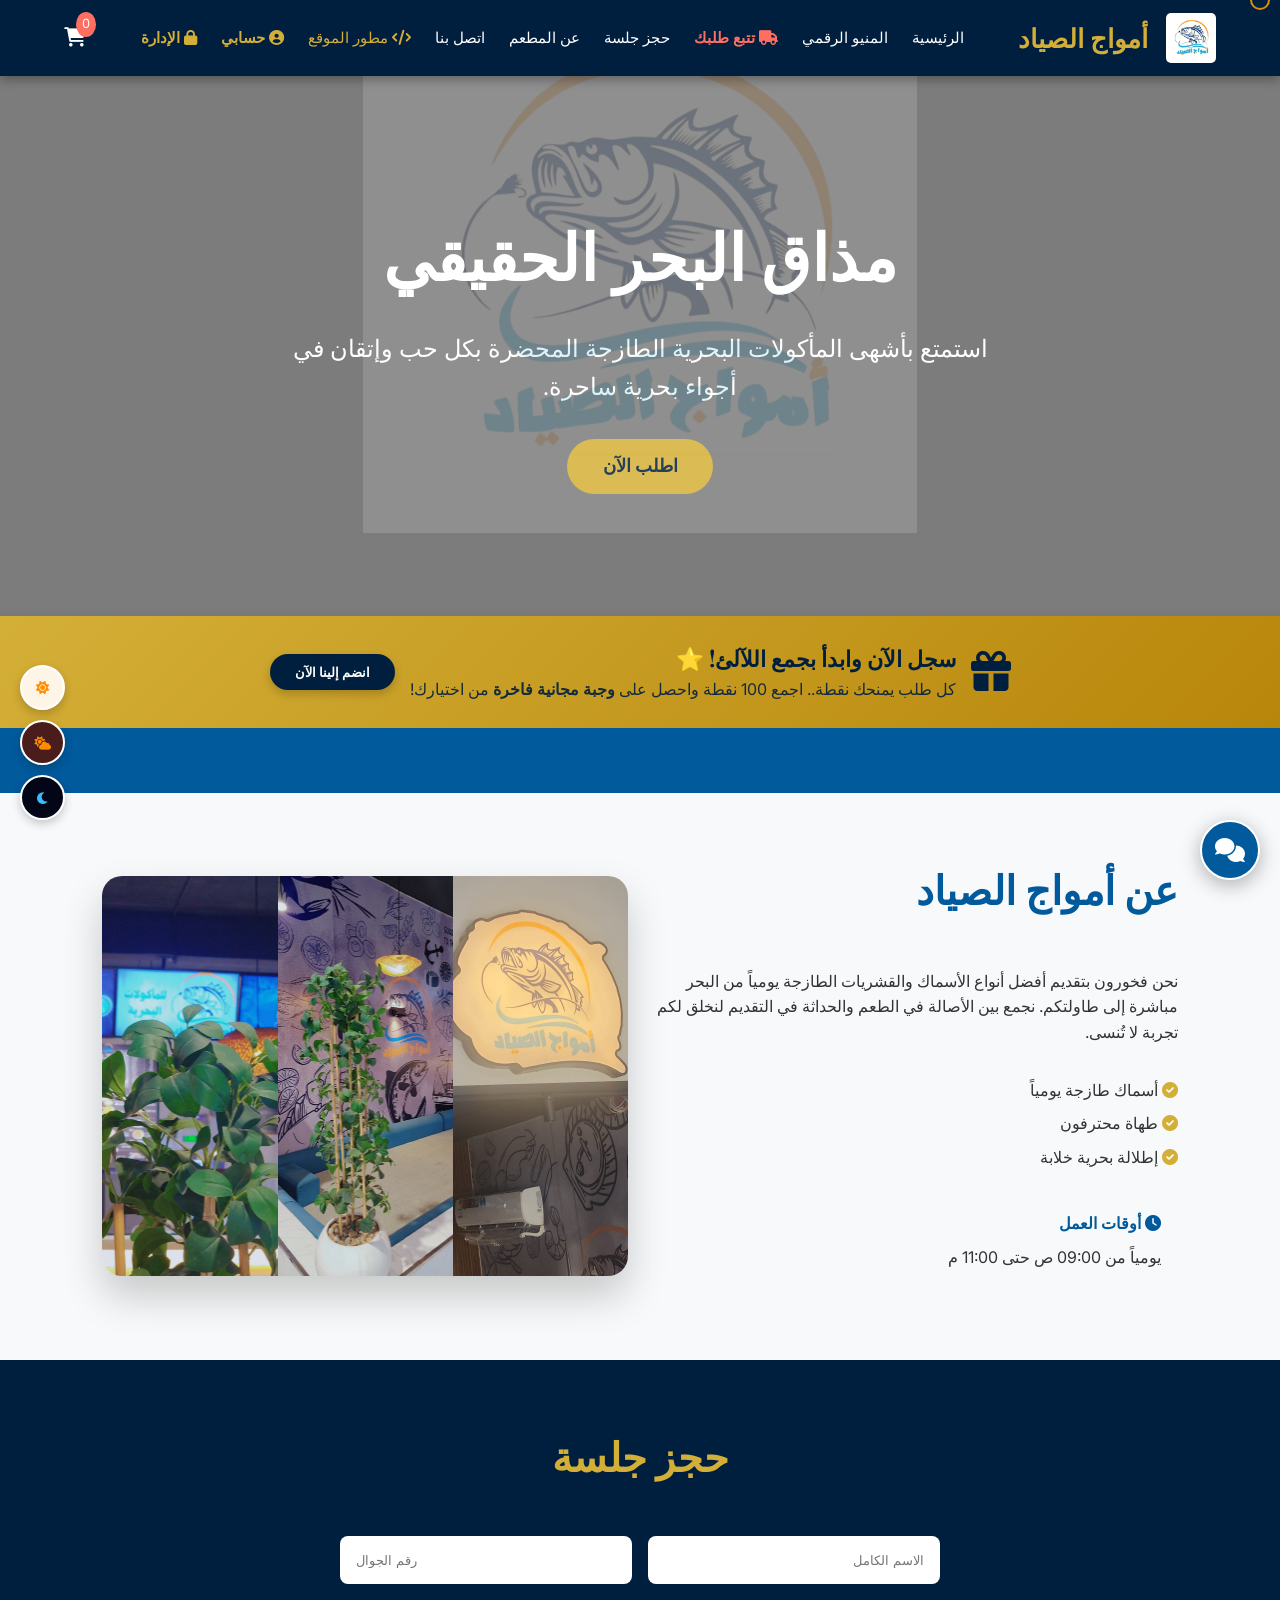
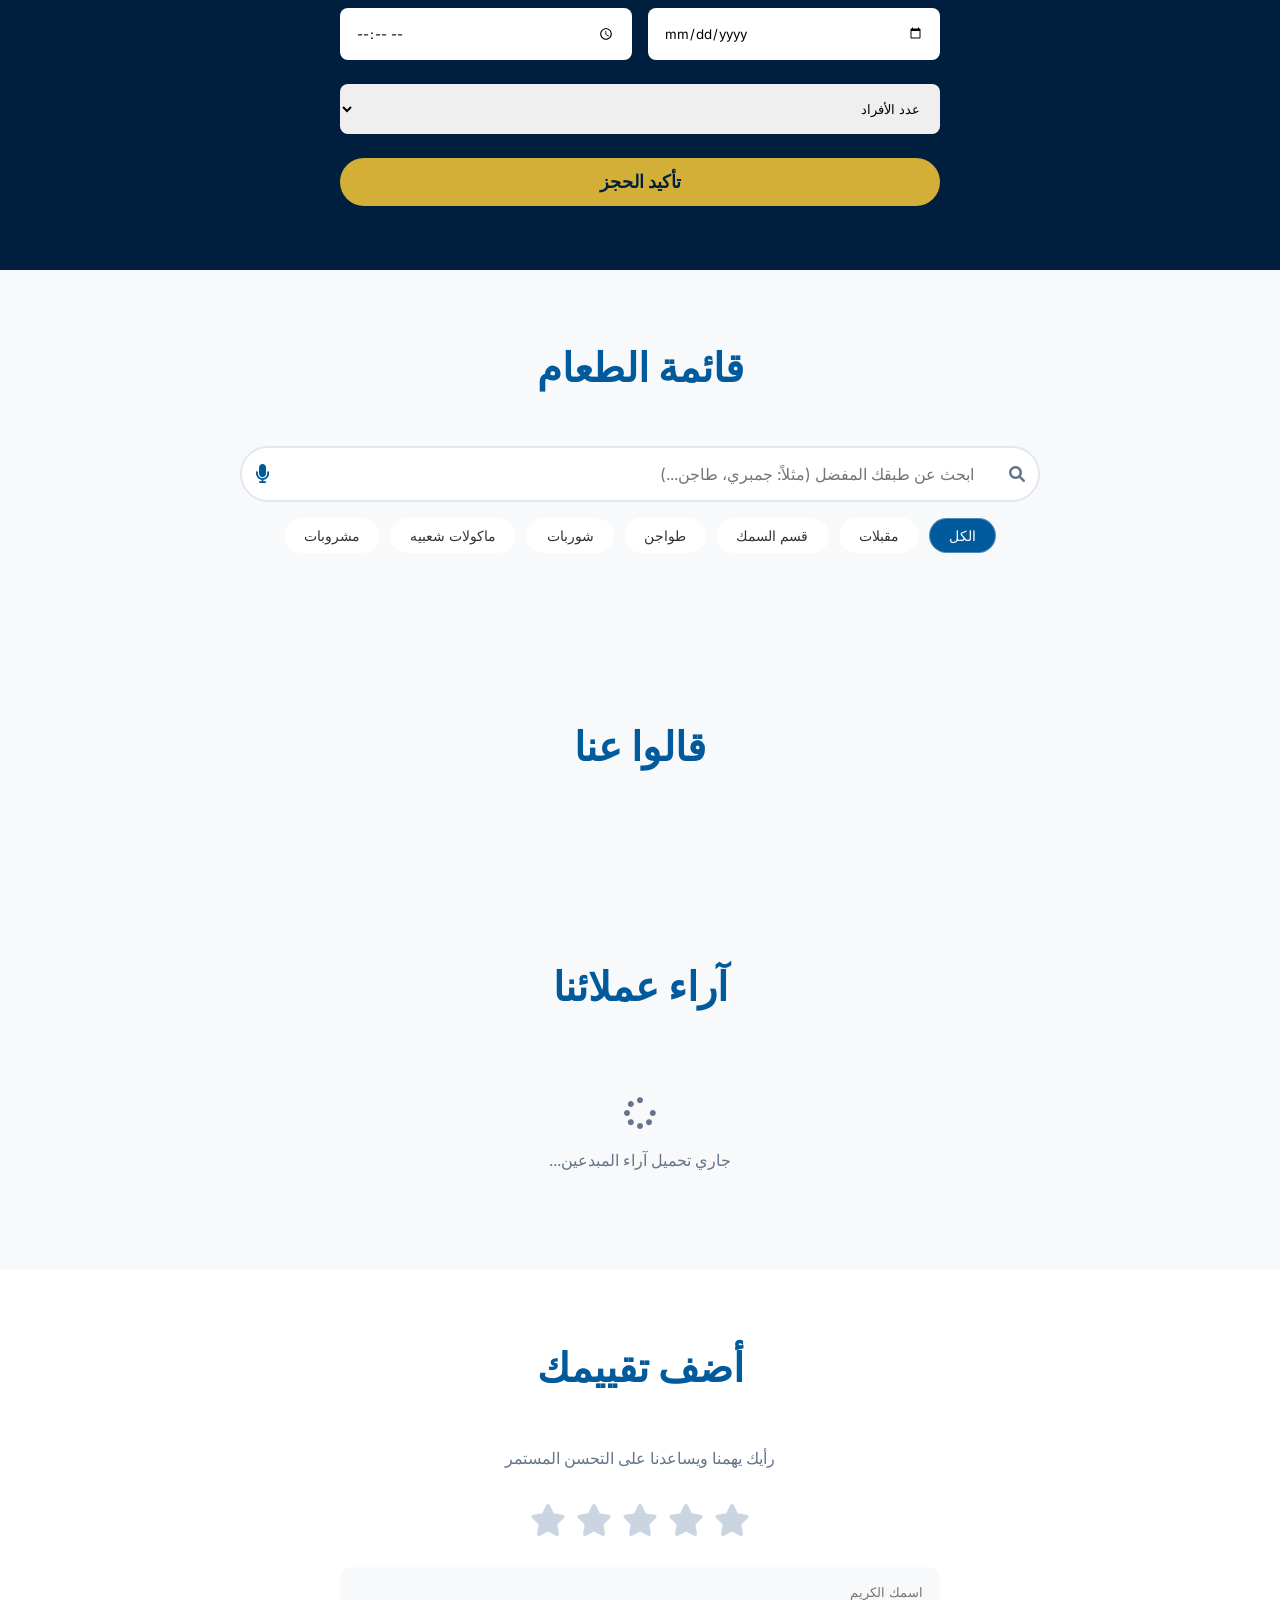
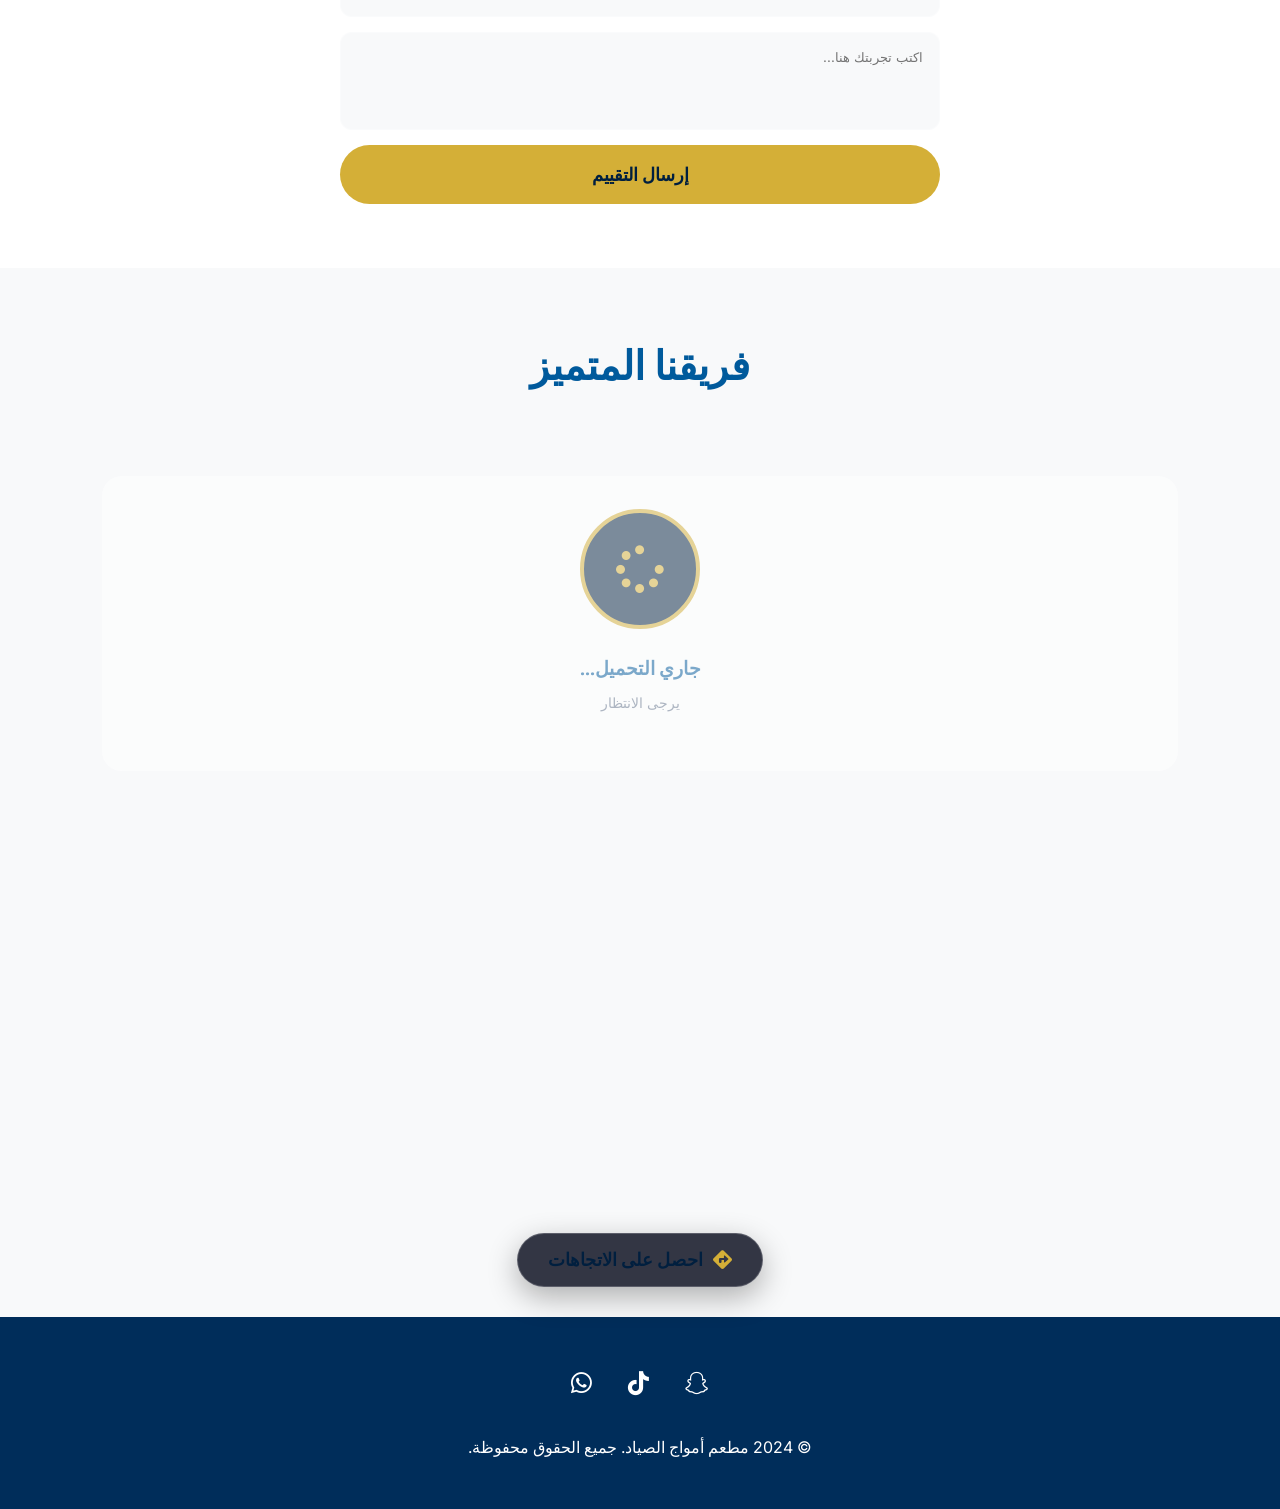
==== commit 2e3bd702: "Add files via upload" ====
--- a/index.html
+++ b/index.html
@@ -227,8 +227,8 @@
 
     <!-- Maps & Contact -->
     <section id="contact" style="padding: 0; position: relative;">
-        <div style="width: 100%; height: 450px;">
-            <iframe id="google-map-iframe" src="https://maps.google.com/maps?q=%D8%A3%D9%85%D9%88%D8%A7%D8%AC+%D8%A7%D9%84%D8%B5%D9%8A%D8%A7%D8%AF+%D9%84%D9%84%D9%85%D8%A3%D9%83%D9%88%D9%84%D8%A7%D8%AA+%D8%A7%D9%84%D8%A8%D8%AD%D8%B1%D9%8A%D8%A9%D8%8C+6452%D8%8C+2743%D8%8C+%D8%A8%D8%AD%D8%B1%D9%87+22847&t=&z=15&ie=UTF8&iwloc=&output=embed" width="100%" height="100%" style="border:0;" allowfullscreen="" loading="lazy"></iframe>
+        <div style="width: 100%; height: 450px; pointer-events: auto;">
+            <iframe id="google-map-iframe" src="https://maps.google.com/maps?q=%D8%A3%D9%85%D9%88%D8%A7%D8%AC+%D8%A7%D9%84%D8%B5%D9%8A%D8%A7%D8%AF+%D9%84%D9%84%D9%85%D8%A3%D9%83%D9%88%D9%84%D8%A7%D8%AA+%D8%A7%D9%84%D8%A8%D8%AD%D8%B1%D9%8A%D8%A9%D8%8C+6452%D8%8C+2743%D8%8C+%D8%A8%D8%AD%D8%B1%D9%87+22847&t=&z=15&ie=UTF8&iwloc=&output=embed" width="100%" height="100%" style="border:0; pointer-events: auto; min-height: 450px;" allowfullscreen="" loading="lazy"></iframe>
         </div>
         <div style="position: absolute; bottom: 30px; left: 50%; transform: translateX(-50%); z-index: 10;">
             <a href="https://maps.app.goo.gl/YourActualGoogleMapsLink" id="get-directions-btn" target="_blank" class="btn-primary" style="display: flex; align-items: center; gap: 10px; background: rgba(2, 6, 23, 0.8); backdrop-filter: blur(10px); border: 1px solid rgba(255,255,255,0.2); box-shadow: 0 10px 30px rgba(0,0,0,0.3); padding: 12px 30px; border-radius: 50px;">
@@ -475,7 +475,7 @@
     <!-- Footer -->
     <footer style="background: var(--primary-blue); color: white; padding: 3rem 10%; text-align: center;">
         <div style="margin-bottom: 2rem;">
-            <a href="#" id="link-instagram" target="_blank" style="color: white; margin: 0 1rem; font-size: 1.5rem;"><i class="fab fa-instagram"></i></a>
+            <a href="#" id="link-snapchat" target="_blank" style="color: white; margin: 0 1rem; font-size: 1.5rem;"><i class="fab fa-snapchat-ghost"></i></a>
             <a href="#" id="link-tiktok" target="_blank" style="color: white; margin: 0 1rem; font-size: 1.5rem;"><i class="fab fa-tiktok"></i></a>
             <a href="https://wa.me/966546117271" id="link-whatsapp-footer" target="_blank" style="color: white; margin: 0 1rem; font-size: 1.5rem;"><i class="fab fa-whatsapp"></i></a>
         </div>
--- a/style.css
+++ b/style.css
@@ -322,6 +322,33 @@
     margin-bottom: 1rem;
     animation: fadeInUp 1s ease-out;
     line-height: 1.2;
+    position: relative;
+    display: inline-block;
+    padding: 20px;
+    z-index: 1;
+}
+
+.hero h1::before {
+    content: '';
+    position: absolute;
+    top: 50%;
+    left: 50%;
+    transform: translate(-50%, -50%);
+    width: clamp(320px, 95vw, 800px);
+    height: clamp(320px, 95vw, 800px);
+    background-image: url('logo.png.jpeg');
+    background-size: contain;
+    background-repeat: no-repeat;
+    background-position: center;
+    opacity: 0.15;
+    z-index: -1;
+    pointer-events: none;
+    animation: zoomInLogo 1.5s cubic-bezier(0.175, 0.885, 0.32, 1.275);
+}
+
+@keyframes zoomInLogo {
+    from { transform: translate(-50%, -50%) scale(0.6); opacity: 0; }
+    to { transform: translate(-50%, -50%) scale(1); opacity: 0.15; }
 }
 
 .hero p {
@@ -1426,4 +1453,45 @@
     .step-line {
         margin-top: -26px;
     }
+}
+
+/* ===== PREMIUM QUANTITY BADGE & LABELS ===== */
+.card-qty-badge {
+    background: linear-gradient(135deg, var(--coral-orange, #ff6f61), #e11d48);
+    color: white;
+    font-weight: 700;
+    box-shadow: 0 4px 15px rgba(225, 29, 72, 0.4);
+    animation: qtyPopIn 0.3s cubic-bezier(0.175, 0.885, 0.32, 1.275);
+    border: 2.5px solid var(--bg-card, white);
+    transition: transform 0.2s ease, background 0.3s ease;
+}
+
+.card-qty-badge:hover {
+    transform: scale(1.1);
+}
+
+.selected-qty-text {
+    background: linear-gradient(135deg, #e0f2fe, #bae6fd);
+    color: #0369a1;
+    border: 1px solid #7dd3fc;
+    box-shadow: 0 2px 6px rgba(3, 105, 161, 0.08);
+    animation: qtyPopIn 0.35s cubic-bezier(0.175, 0.885, 0.32, 1.275);
+}
+
+[data-theme="sunset"] .selected-qty-text {
+    background: linear-gradient(135deg, #fef3c7, #fde68a);
+    color: #b45309;
+    border: 1px solid #fcd34d;
+}
+
+[data-theme="night"] .selected-qty-text {
+    background: linear-gradient(135deg, #0f172a, #1e293b);
+    color: #38bdf8;
+    border: 1px solid #334155;
+    box-shadow: 0 2px 6px rgba(56, 189, 248, 0.15);
+}
+
+@keyframes qtyPopIn {
+    0% { transform: scale(0.6); opacity: 0; }
+    100% { transform: scale(1); opacity: 1; }
 }
